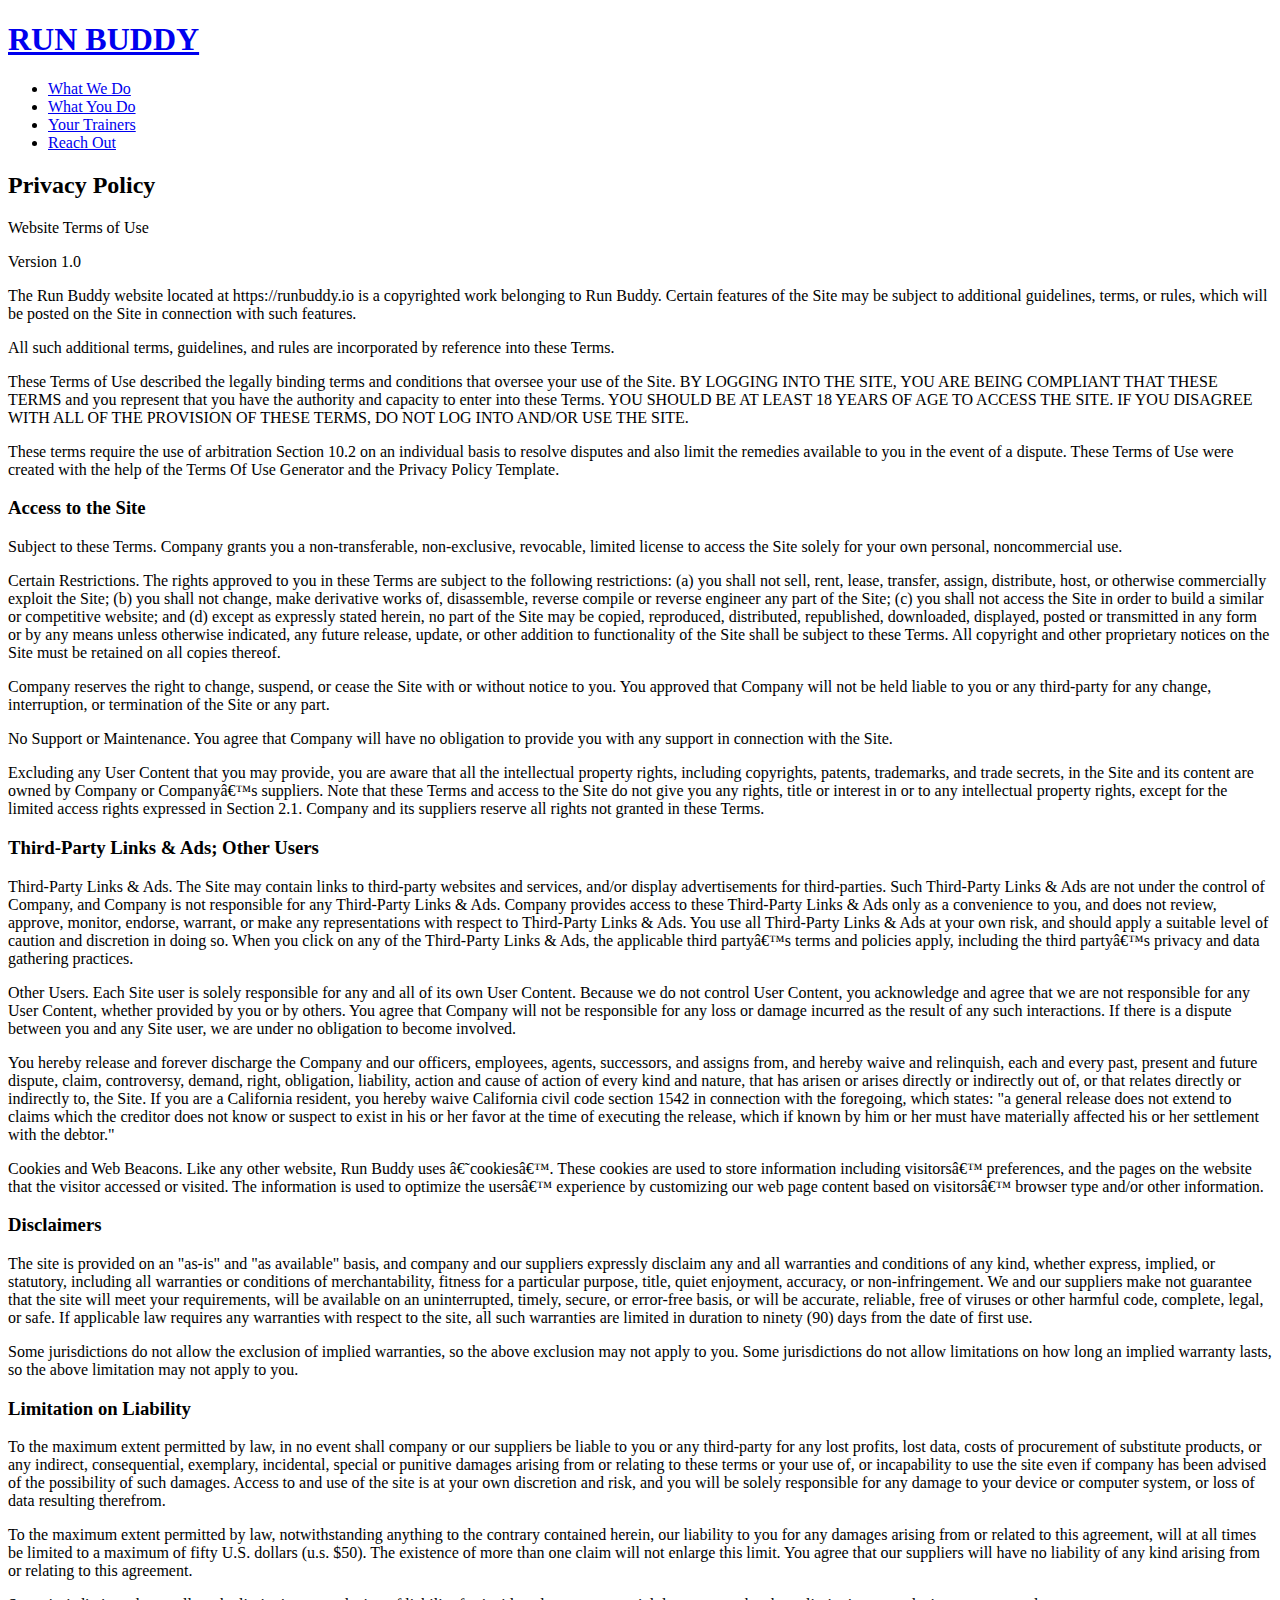
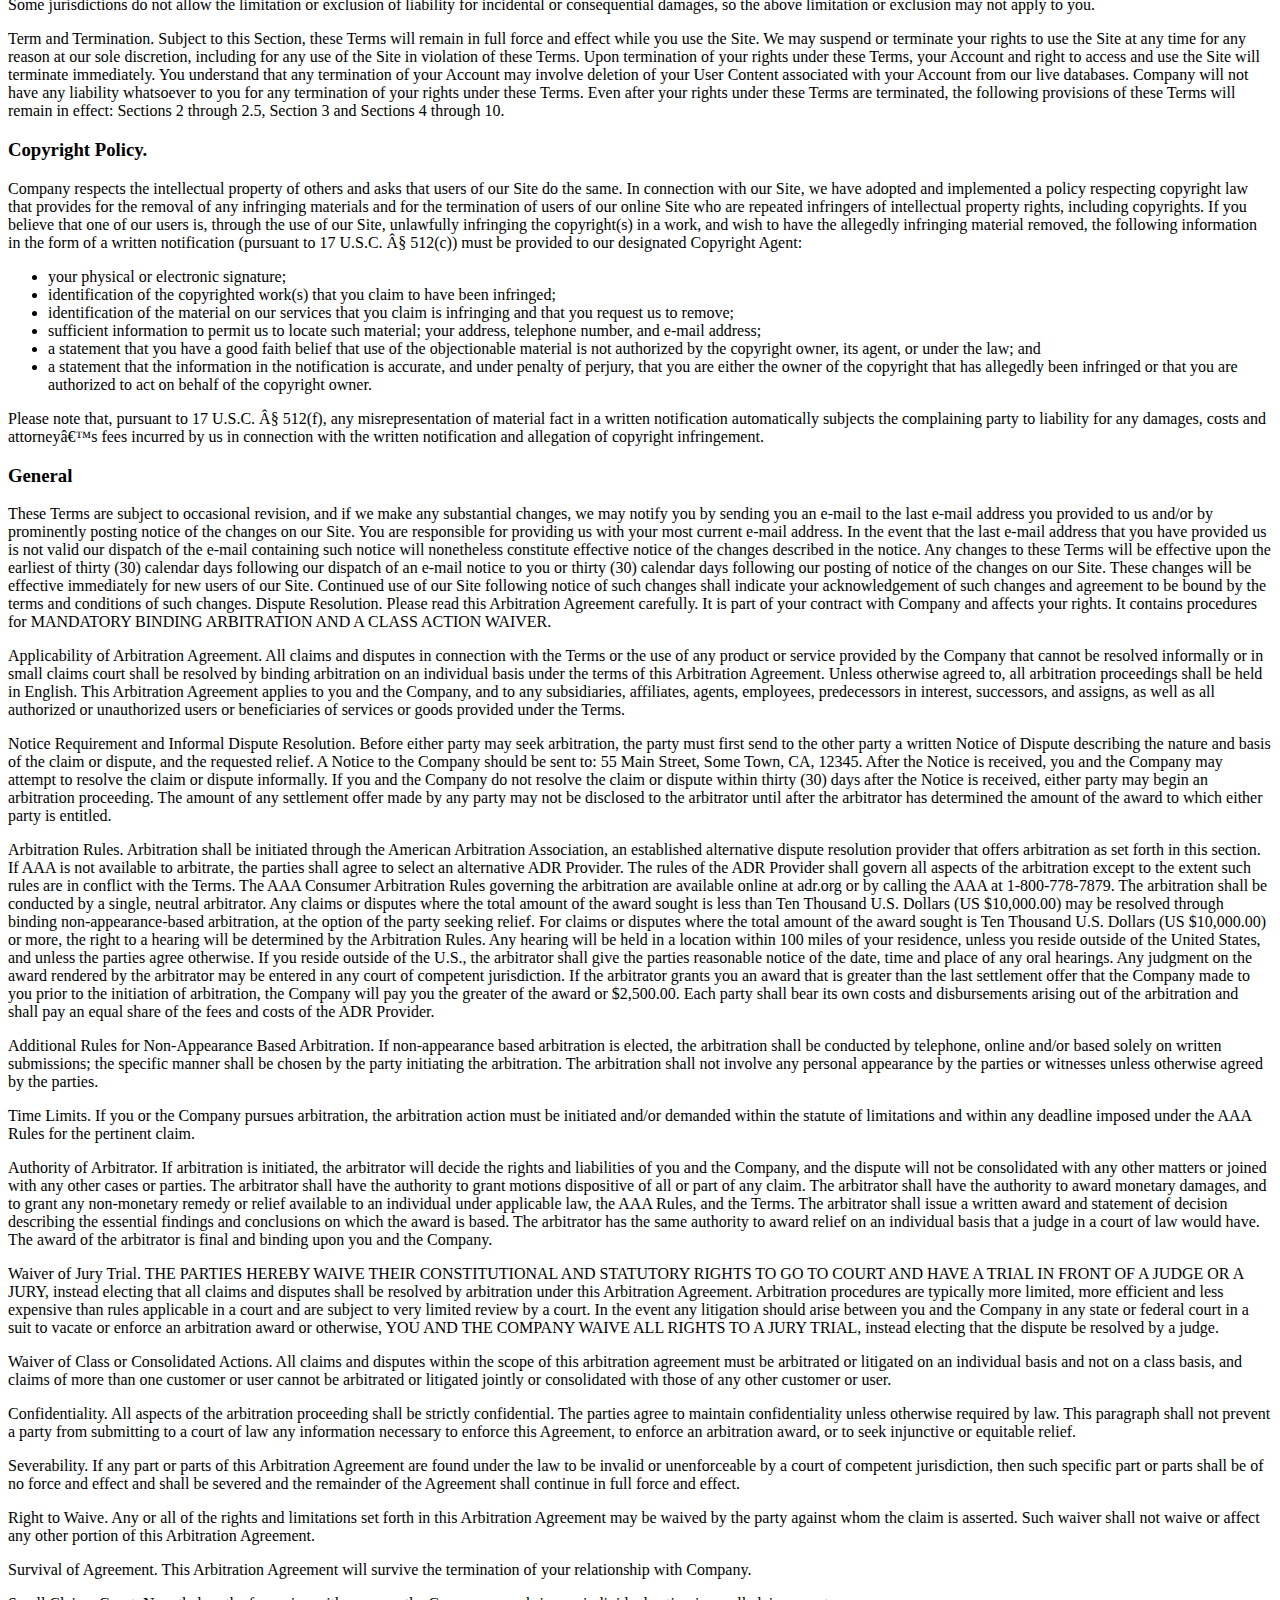
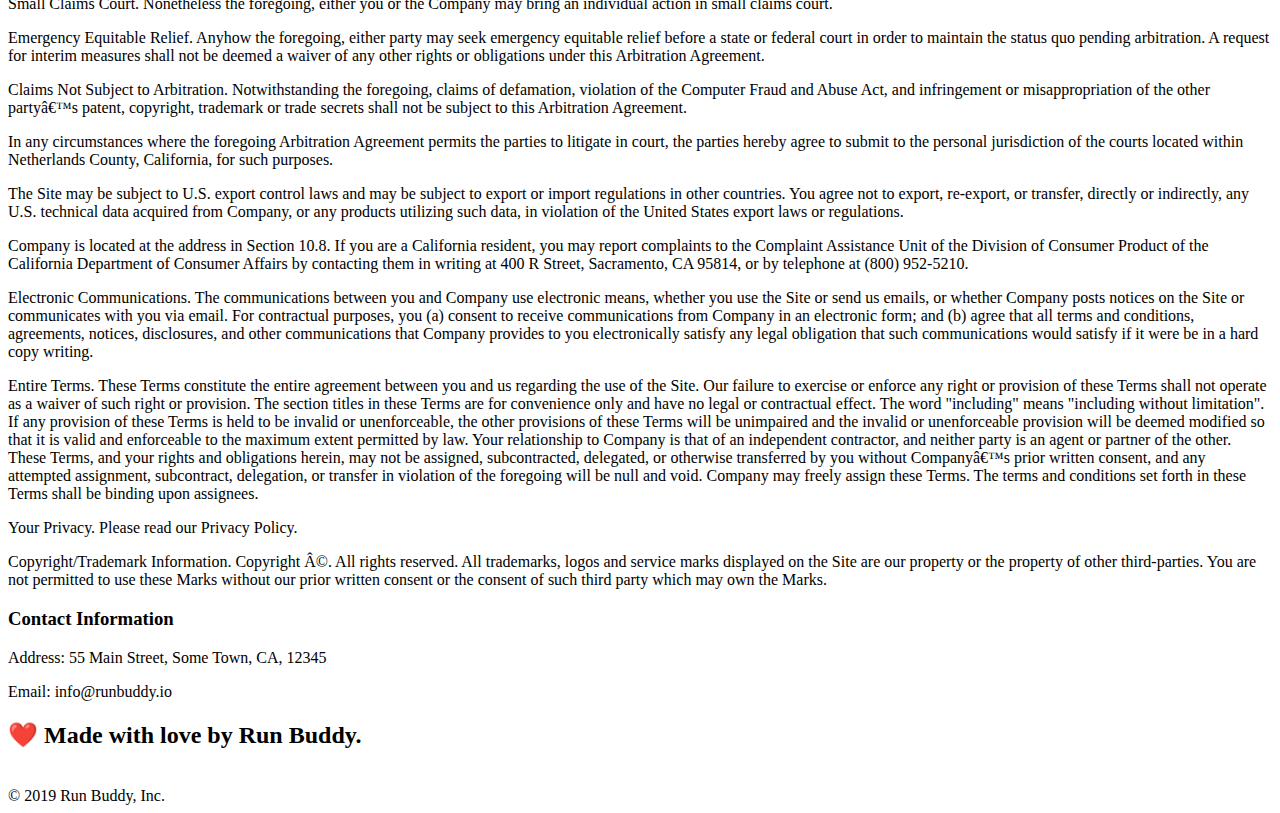
==== privacy-policy.html @ cf91357d "cleaning files" ====
<!DOCTYPE html>
<html lang="en">
    <head>
        <meta charset="UTF-8"/>
        <title>Privacy Policy - Run Buddy</title>
        <link rel="stylesheet" href="style.css">
    </head>
    <body>
        <header>
            <h1>
                <a href="/"> RUN BUDDY </a>
             </h1>
             <nav>
              <!-- Unordered list element -->
              <ul>
                 <!-- List item element -->
                 <li>
                    <!-- Anchor element -->
                    <a href="./index.html#what-we-do">What We Do</a>
                 </li>
                 <li>
                    <a href="./index.html#what-you-do">What You Do</a>
                 </li>
                 <li>
                    <a href="./index.html#your-trainers">Your Trainers</a>                          
                 </li>
                 <li>
                    <a href="./index.html#reach-out">Reach Out</a>
                 </li>
              </ul>
        </header>
        <section class="hero">
            <h2 class="page-title">
                Privacy Policy
            </h2>

        </section>
        <article class="secondary-content">
            <p>
                Website Terms of Use
              </p>
        
              <p>
                Version 1.0
              </p>
        
              <p>
                The Run Buddy website located at https://runbuddy.io is a copyrighted work belonging to Run Buddy. Certain
                features of the Site may be subject to additional guidelines, terms, or rules, which will be posted on the Site
                in connection with such features.
              </p>
        
              <p>
                All such additional terms, guidelines, and rules are incorporated by reference into these Terms.
              </p>
        
              <p>
                These Terms of Use described the legally binding terms and conditions that oversee your use of the Site. BY
                LOGGING INTO THE SITE, YOU ARE BEING COMPLIANT THAT THESE TERMS and you represent that you have the authority
                and capacity to enter into these Terms. YOU SHOULD BE AT LEAST 18 YEARS OF AGE TO ACCESS THE SITE. IF YOU
                DISAGREE WITH ALL OF THE PROVISION OF THESE TERMS, DO NOT LOG INTO AND/OR USE THE SITE.
              </p>
        
              <p>
                These terms require the use of arbitration Section 10.2 on an individual basis to resolve disputes and also
                limit the remedies available to you in the event of a dispute. These Terms of Use were created with the help of
                the Terms Of Use Generator and the Privacy Policy Template.
              </p>
        
              <h3>
                Access to the Site
              </h3>
        
              <p>
                Subject to these Terms. Company grants you a non-transferable, non-exclusive, revocable, limited license to
                access the Site solely for your own personal, noncommercial use.
              </p>
        
              <p>
                Certain Restrictions. The rights approved to you in these Terms are subject to the following restrictions: (a)
                you shall not sell, rent, lease, transfer, assign, distribute, host, or otherwise commercially exploit the Site;
                (b) you shall not change, make derivative works of, disassemble, reverse compile or reverse engineer any part of
                the Site; (c) you shall not access the Site in order to build a similar or competitive website; and (d) except
                as expressly stated herein, no part of the Site may be copied, reproduced, distributed, republished, downloaded,
                displayed, posted or transmitted in any form or by any means unless otherwise indicated, any future release,
                update, or other addition to functionality of the Site shall be subject to these Terms. All copyright and other
                proprietary notices on the Site must be retained on all copies thereof.
              </p>
        
              <p>
                Company reserves the right to change, suspend, or cease the Site with or without notice to you. You approved
                that Company will not be held liable to you or any third-party for any change, interruption, or termination of
                the Site or any part.
              </p>
        
              <p>
                No Support or Maintenance. You agree that Company will have no obligation to provide you with any support in
                connection with the Site.
              </p>
        
              <p>
                Excluding any User Content that you may provide, you are aware that all the intellectual property rights,
                including copyrights, patents, trademarks, and trade secrets, in the Site and its content are owned by Company
                or Companyâ€™s suppliers. Note that these Terms and access to the Site do not give you any rights, title or
                interest in or to any intellectual property rights, except for the limited access rights expressed in Section
                2.1. Company and its suppliers reserve all rights not granted in these Terms.
              </p>
        
              <h3>
                Third-Party Links & Ads; Other Users
              </h3>
        
              <p>
                Third-Party Links & Ads. The Site may contain links to third-party websites and services, and/or display
                advertisements for third-parties. Such Third-Party Links & Ads are not under the control of Company, and Company
                is not responsible for any Third-Party Links & Ads. Company provides access to these Third-Party Links & Ads
                only as a convenience to you, and does not review, approve, monitor, endorse, warrant, or make any
                representations with respect to Third-Party Links & Ads. You use all Third-Party Links & Ads at your own risk,
                and should apply a suitable level of caution and discretion in doing so. When you click on any of the
                Third-Party Links & Ads, the applicable third partyâ€™s terms and policies apply, including the third partyâ€™s
                privacy and data gathering practices.
              </p>
        
              <p>
                Other Users. Each Site user is solely responsible for any and all of its own User Content. Because we do not
                control User Content, you acknowledge and agree that we are not responsible for any User Content, whether
                provided by you or by others. You agree that Company will not be responsible for any loss or damage incurred as
                the result of any such interactions. If there is a dispute between you and any Site user, we are under no
                obligation to become involved.
              </p>
        
              <p>
                You hereby release and forever discharge the Company and our officers, employees, agents, successors, and
                assigns from, and hereby waive and relinquish, each and every past, present and future dispute, claim,
                controversy, demand, right, obligation, liability, action and cause of action of every kind and nature, that has
                arisen or arises directly or indirectly out of, or that relates directly or indirectly to, the Site. If you are
                a California resident, you hereby waive California civil code section 1542 in connection with the foregoing,
                which states: "a general release does not extend to claims which the creditor does not know or suspect to exist
                in his or her favor at the time of executing the release, which if known by him or her must have materially
                affected his or her settlement with the debtor."
              </p>
        
              <p>
                Cookies and Web Beacons. Like any other website, Run Buddy uses â€˜cookiesâ€™. These cookies are used to store
                information including visitorsâ€™ preferences, and the pages on the website that the visitor accessed or visited.
                The information is used to optimize the usersâ€™ experience by customizing our web page content based on visitorsâ€™
                browser type and/or other information.
              </p>
        
              <h3>
                Disclaimers
              </h3>
        
              <p>
                The site is provided on an "as-is" and "as available" basis, and company and our suppliers expressly disclaim
                any and all warranties and conditions of any kind, whether express, implied, or statutory, including all
                warranties or conditions of merchantability, fitness for a particular purpose, title, quiet enjoyment, accuracy,
                or non-infringement. We and our suppliers make not guarantee that the site will meet your requirements, will be
                available on an uninterrupted, timely, secure, or error-free basis, or will be accurate, reliable, free of
                viruses or other harmful code, complete, legal, or safe. If applicable law requires any warranties with respect
                to the site, all such warranties are limited in duration to ninety (90) days from the date of first use.
              </p>
        
              <p>
                Some jurisdictions do not allow the exclusion of implied warranties, so the above exclusion may not apply to
                you. Some jurisdictions do not allow limitations on how long an implied warranty lasts, so the above limitation
                may not apply to you.
              </p>
        
              <h3>
                Limitation on Liability
              </h3>
        
              <p>
                To the maximum extent permitted by law, in no event shall company or our suppliers be liable to you or any
                third-party for any lost profits, lost data, costs of procurement of substitute products, or any indirect,
                consequential, exemplary, incidental, special or punitive damages arising from or relating to these terms or
                your use of, or incapability to use the site even if company has been advised of the possibility of such
                damages. Access to and use of the site is at your own discretion and risk, and you will be solely responsible
                for any damage to your device or computer system, or loss of data resulting therefrom.
              </p>
        
              <p>
                To the maximum extent permitted by law, notwithstanding anything to the contrary contained herein, our liability
                to you for any damages arising from or related to this agreement, will at all times be limited to a maximum of
                fifty U.S. dollars (u.s. $50). The existence of more than one claim will not enlarge this limit. You agree that
                our suppliers will have no liability of any kind arising from or relating to this agreement.
              </p>
        
              <p>
                Some jurisdictions do not allow the limitation or exclusion of liability for incidental or consequential
                damages, so the above limitation or exclusion may not apply to you.
              </p>
        
              <p>
                Term and Termination. Subject to this Section, these Terms will remain in full force and effect while you use
                the Site. We may suspend or terminate your rights to use the Site at any time for any reason at our sole
                discretion, including for any use of the Site in violation of these Terms. Upon termination of your rights under
                these Terms, your Account and right to access and use the Site will terminate immediately. You understand that
                any termination of your Account may involve deletion of your User Content associated with your Account from our
                live databases. Company will not have any liability whatsoever to you for any termination of your rights under
                these Terms. Even after your rights under these Terms are terminated, the following provisions of these Terms
                will remain in effect: Sections 2 through 2.5, Section 3 and Sections 4 through 10.
              </p>
        
              <h3>
                Copyright Policy.
              </h3>
        
              <p>
                Company respects the intellectual property of others and asks that users of our Site do the same. In connection
                with our Site, we have adopted and implemented a policy respecting copyright law that provides for the removal
                of any infringing materials and for the termination of users of our online Site who are repeated infringers of
                intellectual property rights, including copyrights. If you believe that one of our users is, through the use of
                our Site, unlawfully infringing the copyright(s) in a work, and wish to have the allegedly infringing material
                removed, the following information in the form of a written notification (pursuant to 17 U.S.C. Â§ 512(c)) must
                be provided to our designated Copyright Agent:
              </p>
        
              <ul>
                <li>
                  your physical or electronic signature;
                </li>
                <li>
                  identification of the copyrighted work(s) that you claim to have been infringed;
                </li>
                <li>
                  identification of the material on our services that you claim is infringing and that you request us to remove;
                </li>
                <li>
                  sufficient information to permit us to locate such material; your address, telephone number, and e-mail
                  address;
                </li>
                <li>
                  a statement that you have a good faith belief that use of the objectionable material is not authorized by the
                  copyright owner, its agent, or under the law; and
                </li>
                <li>
                  a statement that the information in the notification is accurate, and under penalty of perjury, that you are
                  either the owner of the copyright that has allegedly been infringed or that you are authorized to act on
                  behalf of the copyright owner.
                </li>
              </ul>
        
              <p>
                Please note that, pursuant to 17 U.S.C. Â§ 512(f), any misrepresentation of material fact in a written
                notification automatically subjects the complaining party to liability for any damages, costs and attorneyâ€™s
                fees incurred by us in connection with the written notification and allegation of copyright infringement.
              </p>
        
              <h3>
                General
              </h3>
        
              <p>
                These Terms are subject to occasional revision, and if we make any substantial changes, we may notify you by
                sending you an e-mail to the last e-mail address you provided to us and/or by prominently posting notice of the
                changes on our Site. You are responsible for providing us with your most current e-mail address. In the event
                that the last e-mail address that you have provided us is not valid our dispatch of the e-mail containing such
                notice will nonetheless constitute effective notice of the changes described in the notice. Any changes to these
                Terms will be effective upon the earliest of thirty (30) calendar days following our dispatch of an e-mail
                notice to you or thirty (30) calendar days following our posting of notice of the changes on our Site. These
                changes will be effective immediately for new users of our Site. Continued use of our Site following notice of
                such changes shall indicate your acknowledgement of such changes and agreement to be bound by the terms and
                conditions of such changes. Dispute Resolution. Please read this Arbitration Agreement carefully. It is part of
                your contract with Company and affects your rights. It contains procedures for MANDATORY BINDING ARBITRATION AND
                A CLASS ACTION WAIVER.
              </p>
        
              <p>
                Applicability of Arbitration Agreement. All claims and disputes in connection with the Terms or the use of any
                product or service provided by the Company that cannot be resolved informally or in small claims court shall be
                resolved by binding arbitration on an individual basis under the terms of this Arbitration Agreement. Unless
                otherwise agreed to, all arbitration proceedings shall be held in English. This Arbitration Agreement applies to
                you and the Company, and to any subsidiaries, affiliates, agents, employees, predecessors in interest,
                successors, and assigns, as well as all authorized or unauthorized users or beneficiaries of services or goods
                provided under the Terms.
              </p>
        
              <p>
                Notice Requirement and Informal Dispute Resolution. Before either party may seek arbitration, the party must
                first send to the other party a written Notice of Dispute describing the nature and basis of the claim or
                dispute, and the requested relief. A Notice to the Company should be sent to: 55 Main Street, Some Town, CA,
                12345. After the Notice is received, you and the Company may attempt to resolve the claim or dispute informally.
                If you and the Company do not resolve the claim or dispute within thirty (30) days after the Notice is received,
                either party may begin an arbitration proceeding. The amount of any settlement offer made by any party may not
                be disclosed to the arbitrator until after the arbitrator has determined the amount of the award to which either
                party is entitled.
              </p>
        
              <p>
                Arbitration Rules. Arbitration shall be initiated through the American Arbitration Association, an established
                alternative dispute resolution provider that offers arbitration as set forth in this section. If AAA is not
                available to arbitrate, the parties shall agree to select an alternative ADR Provider. The rules of the ADR
                Provider shall govern all aspects of the arbitration except to the extent such rules are in conflict with the
                Terms. The AAA Consumer Arbitration Rules governing the arbitration are available online at adr.org or by
                calling the AAA at 1-800-778-7879. The arbitration shall be conducted by a single, neutral arbitrator. Any
                claims or disputes where the total amount of the award sought is less than Ten Thousand U.S. Dollars (US
                $10,000.00) may be resolved through binding non-appearance-based arbitration, at the option of the party seeking
                relief. For claims or disputes where the total amount of the award sought is Ten Thousand U.S. Dollars (US
                $10,000.00) or more, the right to a hearing will be determined by the Arbitration Rules. Any hearing will be
                held in a location within 100 miles of your residence, unless you reside outside of the United States, and
                unless the parties agree otherwise. If you reside outside of the U.S., the arbitrator shall give the parties
                reasonable notice of the date, time and place of any oral hearings. Any judgment on the award rendered by the
                arbitrator may be entered in any court of competent jurisdiction. If the arbitrator grants you an award that is
                greater than the last settlement offer that the Company made to you prior to the initiation of arbitration, the
                Company will pay you the greater of the award or $2,500.00. Each party shall bear its own costs and
                disbursements arising out of the arbitration and shall pay an equal share of the fees and costs of the ADR
                Provider.
              </p>
        
              <p>
                Additional Rules for Non-Appearance Based Arbitration. If non-appearance based arbitration is elected, the
                arbitration shall be conducted by telephone, online and/or based solely on written submissions; the specific
                manner shall be chosen by the party initiating the arbitration. The arbitration shall not involve any personal
                appearance by the parties or witnesses unless otherwise agreed by the parties.
              </p>
        
              <p>
                Time Limits. If you or the Company pursues arbitration, the arbitration action must be initiated and/or demanded
                within the statute of limitations and within any deadline imposed under the AAA Rules for the pertinent claim.
              </p>
        
              <p>
                Authority of Arbitrator. If arbitration is initiated, the arbitrator will decide the rights and liabilities of
                you and the Company, and the dispute will not be consolidated with any other matters or joined with any other
                cases or parties. The arbitrator shall have the authority to grant motions dispositive of all or part of any
                claim. The arbitrator shall have the authority to award monetary damages, and to grant any non-monetary remedy
                or relief available to an individual under applicable law, the AAA Rules, and the Terms. The arbitrator shall
                issue a written award and statement of decision describing the essential findings and conclusions on which the
                award is based. The arbitrator has the same authority to award relief on an individual basis that a judge in a
                court of law would have. The award of the arbitrator is final and binding upon you and the Company.
              </p>
        
              <p>
                Waiver of Jury Trial. THE PARTIES HEREBY WAIVE THEIR CONSTITUTIONAL AND STATUTORY RIGHTS TO GO TO COURT AND HAVE
                A TRIAL IN FRONT OF A JUDGE OR A JURY, instead electing that all claims and disputes shall be resolved by
                arbitration under this Arbitration Agreement. Arbitration procedures are typically more limited, more efficient
                and less expensive than rules applicable in a court and are subject to very limited review by a court. In the
                event any litigation should arise between you and the Company in any state or federal court in a suit to vacate
                or enforce an arbitration award or otherwise, YOU AND THE COMPANY WAIVE ALL RIGHTS TO A JURY TRIAL, instead
                electing that the dispute be resolved by a judge.
              </p>
        
              <p>
                Waiver of Class or Consolidated Actions. All claims and disputes within the scope of this arbitration agreement
                must be arbitrated or litigated on an individual basis and not on a class basis, and claims of more than one
                customer or user cannot be arbitrated or litigated jointly or consolidated with those of any other customer or
                user.
              </p>
        
              <p>
                Confidentiality. All aspects of the arbitration proceeding shall be strictly confidential. The parties agree to
                maintain confidentiality unless otherwise required by law. This paragraph shall not prevent a party from
                submitting to a court of law any information necessary to enforce this Agreement, to enforce an arbitration
                award, or to seek injunctive or equitable relief.
              </p>
        
              <p>
                Severability. If any part or parts of this Arbitration Agreement are found under the law to be invalid or
                unenforceable by a court of competent jurisdiction, then such specific part or parts shall be of no force and
                effect and shall be severed and the remainder of the Agreement shall continue in full force and effect.
              </p>
        
              <p>
                Right to Waive. Any or all of the rights and limitations set forth in this Arbitration Agreement may be waived
                by the party against whom the claim is asserted. Such waiver shall not waive or affect any other portion of this
                Arbitration Agreement.
              </p>
        
              <p>
                Survival of Agreement. This Arbitration Agreement will survive the termination of your relationship with
                Company.
              </p>
        
              <p>
                Small Claims Court. Nonetheless the foregoing, either you or the Company may bring an individual action in small
                claims court.
              </p>
        
              <p>
                Emergency Equitable Relief. Anyhow the foregoing, either party may seek emergency equitable relief before a
                state or federal court in order to maintain the status quo pending arbitration. A request for interim measures
                shall not be deemed a waiver of any other rights or obligations under this Arbitration Agreement.
              </p>
        
              <p>
                Claims Not Subject to Arbitration. Notwithstanding the foregoing, claims of defamation, violation of the
                Computer Fraud and Abuse Act, and infringement or misappropriation of the other partyâ€™s patent, copyright,
                trademark or trade secrets shall not be subject to this Arbitration Agreement.
              </p>
        
              <p>
                In any circumstances where the foregoing Arbitration Agreement permits the parties to litigate in court, the
                parties hereby agree to submit to the personal jurisdiction of the courts located within Netherlands County,
                California, for such purposes.
              </p>
        
              <p>
                The Site may be subject to U.S. export control laws and may be subject to export or import regulations in other
                countries. You agree not to export, re-export, or transfer, directly or indirectly, any U.S. technical data
                acquired from Company, or any products utilizing such data, in violation of the United States export laws or
                regulations.
              </p>
        
              <p>
                Company is located at the address in Section 10.8. If you are a California resident, you may report complaints
                to the Complaint Assistance Unit of the Division of Consumer Product of the California Department of Consumer
                Affairs by contacting them in writing at 400 R Street, Sacramento, CA 95814, or by telephone at (800) 952-5210.
              </p>
        
              <p>
                Electronic Communications. The communications between you and Company use electronic means, whether you use the
                Site or send us emails, or whether Company posts notices on the Site or communicates with you via email. For
                contractual purposes, you (a) consent to receive communications from Company in an electronic form; and (b)
                agree that all terms and conditions, agreements, notices, disclosures, and other communications that Company
                provides to you electronically satisfy any legal obligation that such communications would satisfy if it were be
                in a hard copy writing.
              </p>
        
              <p>
                Entire Terms. These Terms constitute the entire agreement between you and us regarding the use of the Site. Our
                failure to exercise or enforce any right or provision of these Terms shall not operate as a waiver of such right
                or provision. The section titles in these Terms are for convenience only and have no legal or contractual
                effect. The word "including" means "including without limitation". If any provision of these Terms is held to be
                invalid or unenforceable, the other provisions of these Terms will be unimpaired and the invalid or
                unenforceable provision will be deemed modified so that it is valid and enforceable to the maximum extent
                permitted by law. Your relationship to Company is that of an independent contractor, and neither party is an
                agent or partner of the other. These Terms, and your rights and obligations herein, may not be assigned,
                subcontracted, delegated, or otherwise transferred by you without Companyâ€™s prior written consent, and any
                attempted assignment, subcontract, delegation, or transfer in violation of the foregoing will be null and void.
                Company may freely assign these Terms. The terms and conditions set forth in these Terms shall be binding upon
                assignees.
              </p>
        
              <p>
                Your Privacy. Please read our Privacy Policy.
              </p>
        
              <p>
                Copyright/Trademark Information. Copyright Â©. All rights reserved. All trademarks, logos and service marks
                displayed on the Site are our property or the property of other third-parties. You are not permitted to use
                these Marks without our prior written consent or the consent of such third party which may own the Marks.
              </p>
        
              <h3>
                Contact Information
              </h3>
        
              <p>
                Address: 55 Main Street, Some Town, CA, 12345
              </p>
        
              <p>
                Email: info@runbuddy.io
              </p>
        
        </article>
        <footer>
            <h2>❤️ Made with love by Run Buddy.</h2>
            <div>
               <br />
               &copy; 2019 Run Buddy, Inc.
            </div>
         </footer>

    </body>
</html>
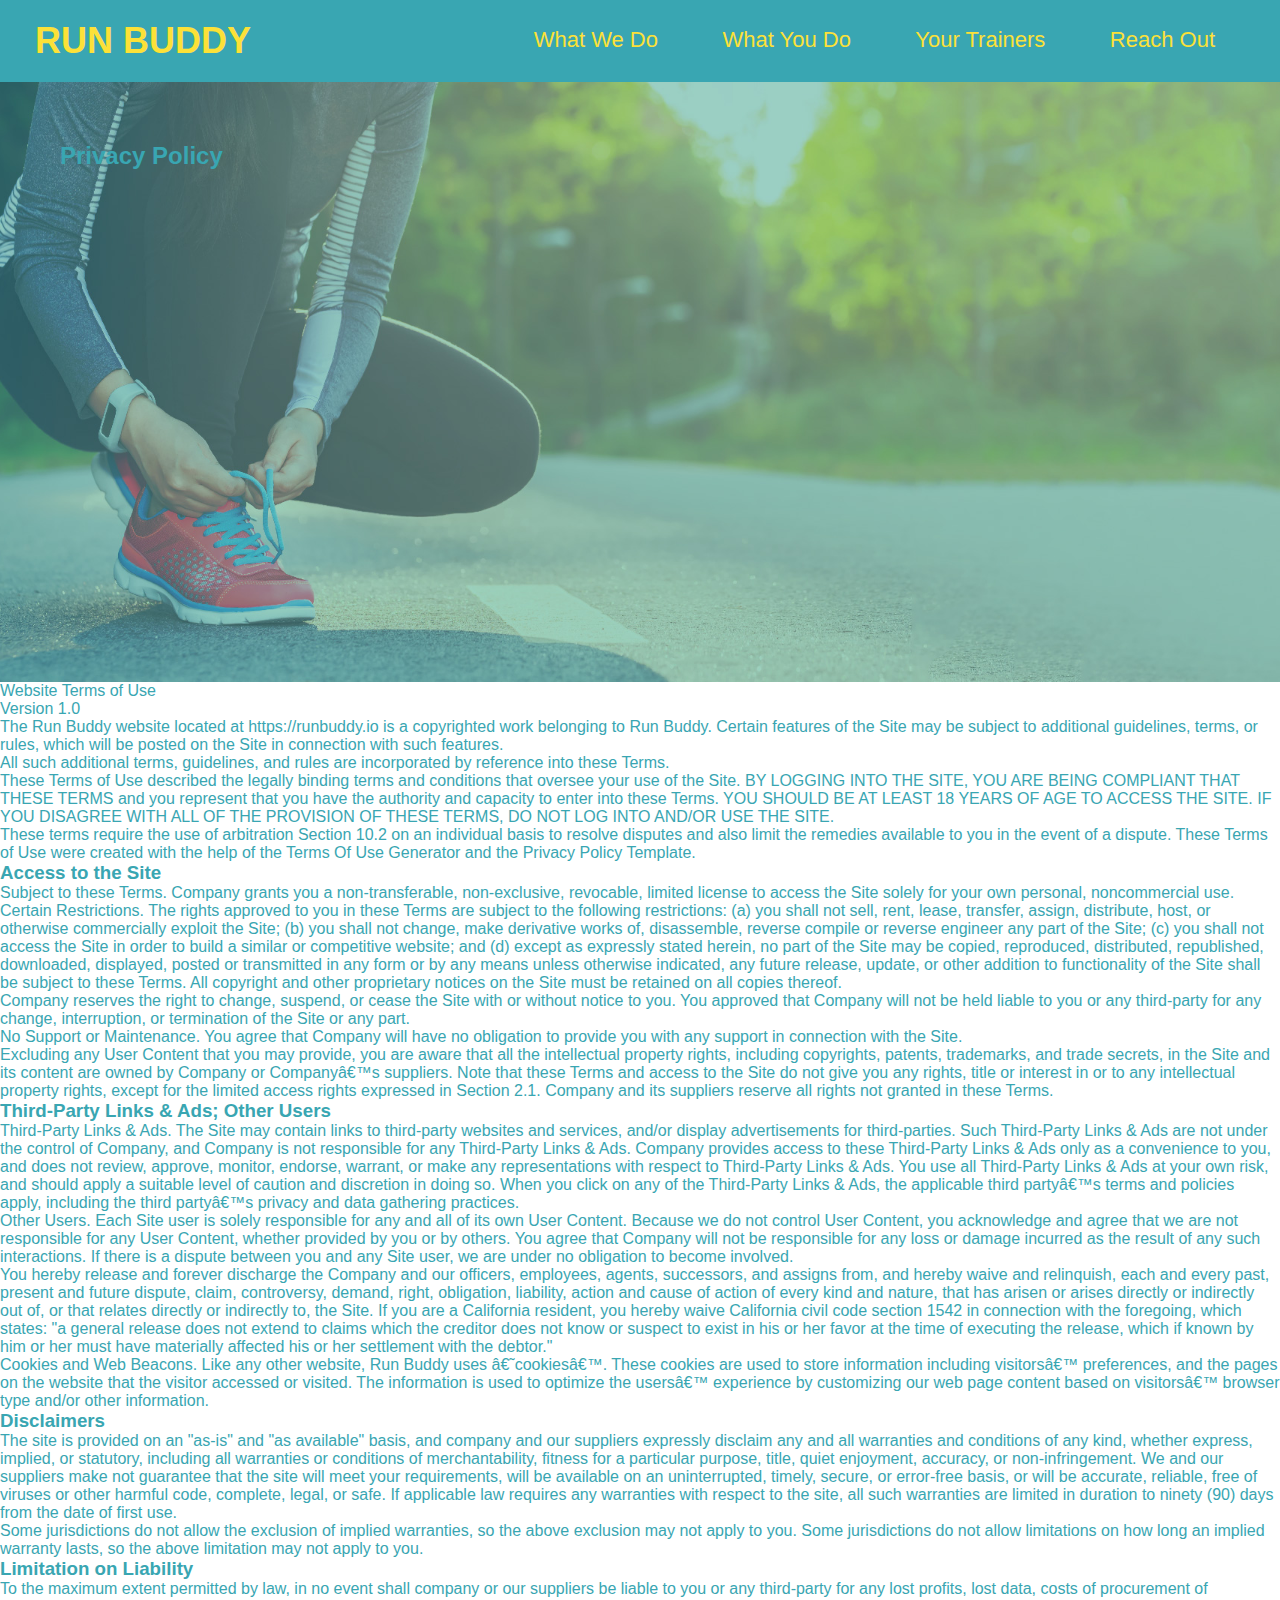
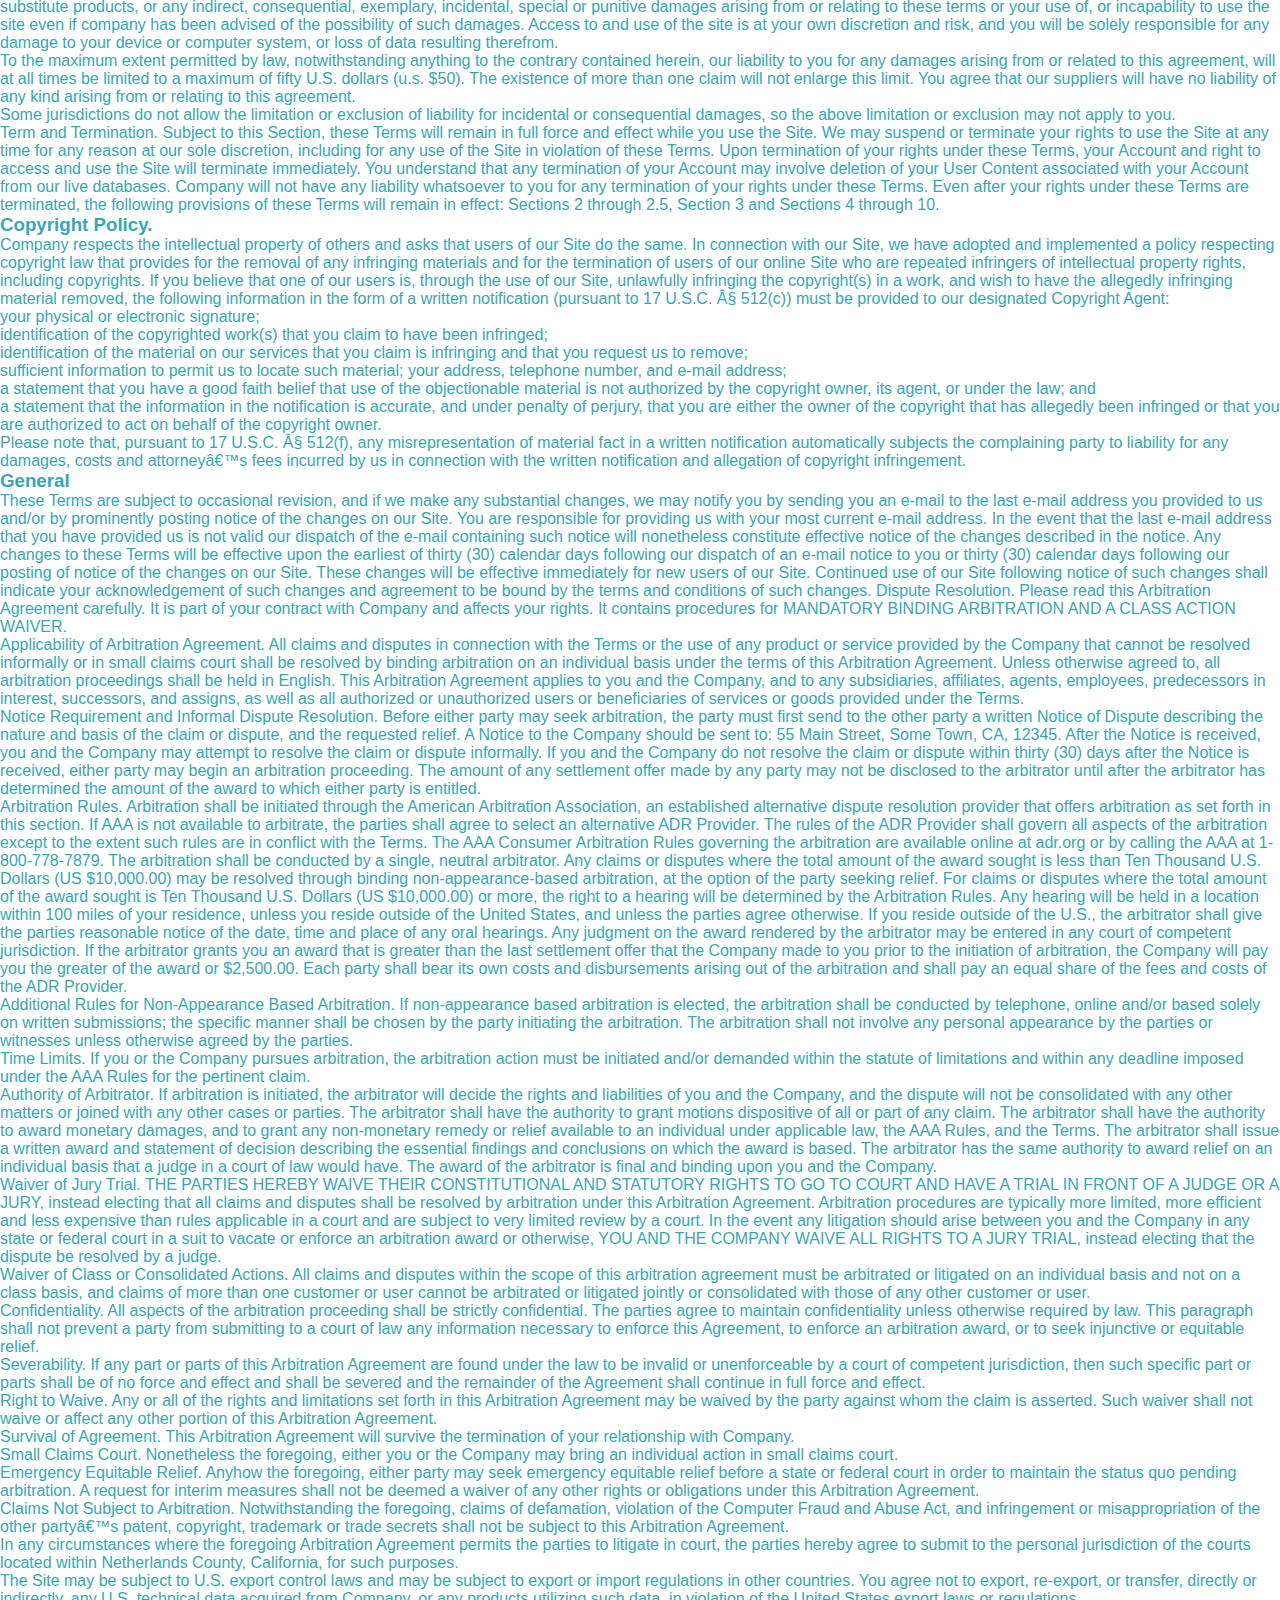
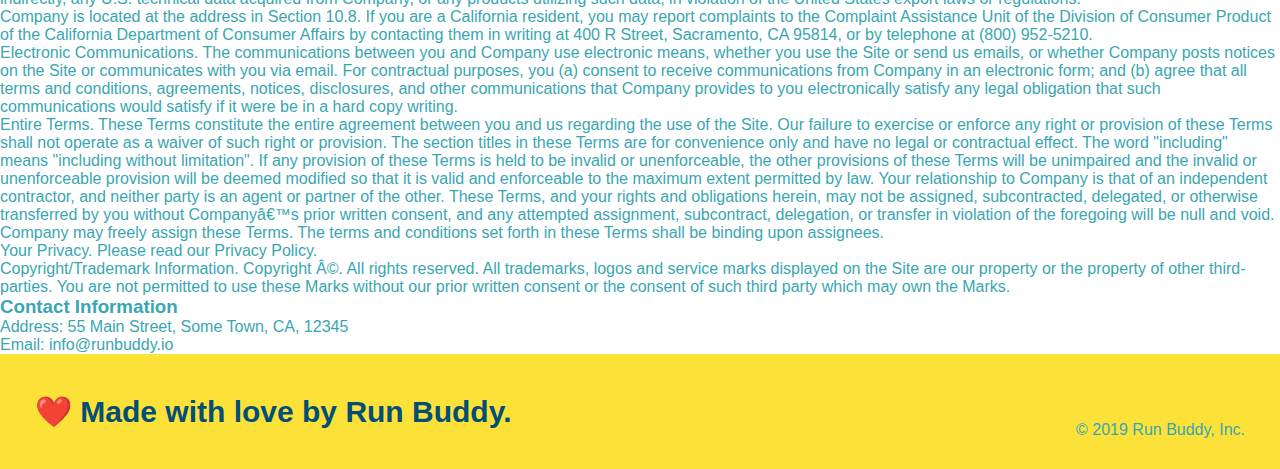
==== commit 4ee033db: "cleaning files" ====
--- a/privacy-policy.html
+++ b/privacy-policy.html
@@ -3,7 +3,7 @@
     <head>
         <meta charset="UTF-8"/>
         <title>Privacy Policy - Run Buddy</title>
-        <link rel="stylesheet" href="style.css">
+        <link rel="stylesheet" href="./assests/css/style.css">
     </head>
     <body>
         <header>
--- a/assests/css/style.css
+++ b/assests/css/style.css
@@ -0,0 +1,248 @@
+* {
+    margin: 0;
+    padding: 0;
+    box-sizing: border-box;
+}
+body {
+    /* more on this crazy alphanumerical value in a minute! */
+    color: #39a6b2;
+    font-family: Helvetica, Arial, sans-serif;
+  }
+  /* apply styles to <header> */
+  header {
+      padding: 20px 35px;
+      background-color: #39a6b2;
+  }
+  header h1 {
+      font-weight: bold;
+      font-size: 36px;
+      color: #fce138;
+      margin: 0;
+      display: inline;
+  }
+
+  header a {
+      text-decoration: none;
+      color: #fce138;
+  }
+  header nav {
+      float: right;
+      margin: 7px 0;
+  }
+  header nav ul li {
+      display: inline;
+  }
+  header nav ul li a {
+      margin: 0 30px;
+      font-weight: lighter;
+      font-size: 22px;
+  }
+  
+  footer {
+      background: #fce138;
+      width: 100%;
+      padding: 40px 35px;
+  }
+  footer h2 {
+      display: inline;
+      color: #024e76;
+      font-size: 30px;
+      margin: 0;
+  }
+  footer div {
+      float: right;
+      line-height: 1.5;
+      text-align: right;
+  }
+  footer a {
+      color: #024e76;
+  }
+  section {
+      padding: 60px;
+  }
+  /* Hero Style Chart */
+  .hero {
+    background-image: url("../hero-bg.jpg");
+    height: 600px;
+    background-size: cover;
+    background-position: center;
+    position: relative;
+  }
+  
+  .hero-form {
+    border: 3px solid #024e76;
+    background-color: #fce138;
+    padding: 20px;
+    width: 500px;
+    color: #024e76;
+    position: absolute;
+    bottom: 120px;
+    right: 140px;
+  }
+  
+  .hero-form h3 {
+      font-size: 20px;
+      margin: 0px;
+
+  }
+
+  .hero-form p {
+      margin: 5px 0 15px 0;
+  }
+
+  .form-input {
+    border: 1px solid #024e76;
+    display: block;
+    padding: 7px 15px;
+    font-size: 16px;
+    color: #024e76;
+    width: 100%;
+    margin-bottom: 15px 
+  }
+
+  .hero-form label {
+      margin: 0 5px
+  }
+
+  .hero-form button {
+    color: #fce138;
+    background-color: #024e76;
+    border: none;
+    padding: 10px 20px;
+    font-size: 16px;
+  }
+
+  .intro {
+    text-align: center;
+  }
+  
+  .intro p {
+      margin: 0 auto;
+      line-height: 1.7;
+      color: #39a6b2;
+      width: 80%;
+      font-size: 20px;
+  }
+
+  .steps {
+      text-align: center;
+      background: #fce138;
+  }
+
+  .steps div {
+    margin-bottom: 80px;
+  }
+  
+  .steps img {
+    width: 15%;
+    margin: 10px 0;
+  }
+  
+  .steps h3 {
+    color: #024e76;
+    font-size: 46px;
+    margin-top: 10px;
+  }
+  
+  .steps p {
+    color: #39a6b2;
+    font-size: 23px;
+  }
+  
+  .steps span {
+    font-size: 38px;
+  }
+
+
+  
+  .section-title {
+    font-size: 55px;
+    color: #024e76;
+    margin-bottom: 35px;
+    padding: 0 100px 20px 100px;
+    display: inline-block;
+    border-bottom: 3px solid;
+  }
+   .primary-border {
+       border-color: #fce138;
+   }
+   .secondary-border {
+       border-color: #39a6b2;
+   }
+   
+   .trainers {
+    text-align: center;
+  }
+   .trainer {
+       width: 900px;
+       margin:0 auto 30px auto;
+       background: #024e76;
+       color: #fce138;
+       overflow: auto;
+   }
+   .trainer img {
+       width: 35%;
+       float: left;
+   }
+   .trainer-bio {
+       padding: 35px;
+       float: left;
+       width: 65%;
+   }
+   .trainer-bio h3 {
+       font-size: 32px;
+       margin-bottom: 8px;
+   }
+   .trainer-bio h4 {
+       font-weight: lighter;
+       font-size: 26px;
+       margin-bottom: 25px;
+   }
+   .trainer-bio p {
+       font-size: 17px;
+       line-height: 1.3;
+   }
+
+   .text-left {
+       text-align: left;
+   }
+   .text-right {
+       text-align: right;
+   }
+
+   .contact {
+    background-color: #024e76;
+    text-align: center;
+   }
+
+   .contact h2 {
+       color: #fce138;
+   }
+
+   .contact-info iframe {
+       width: 400px;
+       height: 400px;
+   }
+
+   .contact-info div {
+       width: 410px;
+       display: inline-block;
+       vertical-align: top;
+       text-align: left;
+       margin: 30px 0 0 60px;
+       color: white;
+   }
+
+   .contact-info h3 {
+       color: #fce138;
+       font-size: 32px;
+   }
+    .contact-info p, .contact-info address {
+        margin: 20px 0;
+        line-height: 1.5;
+        font-size: 20px;
+        font-style: normal;
+    }
+.contact-info a {
+    color: #fce138;
+}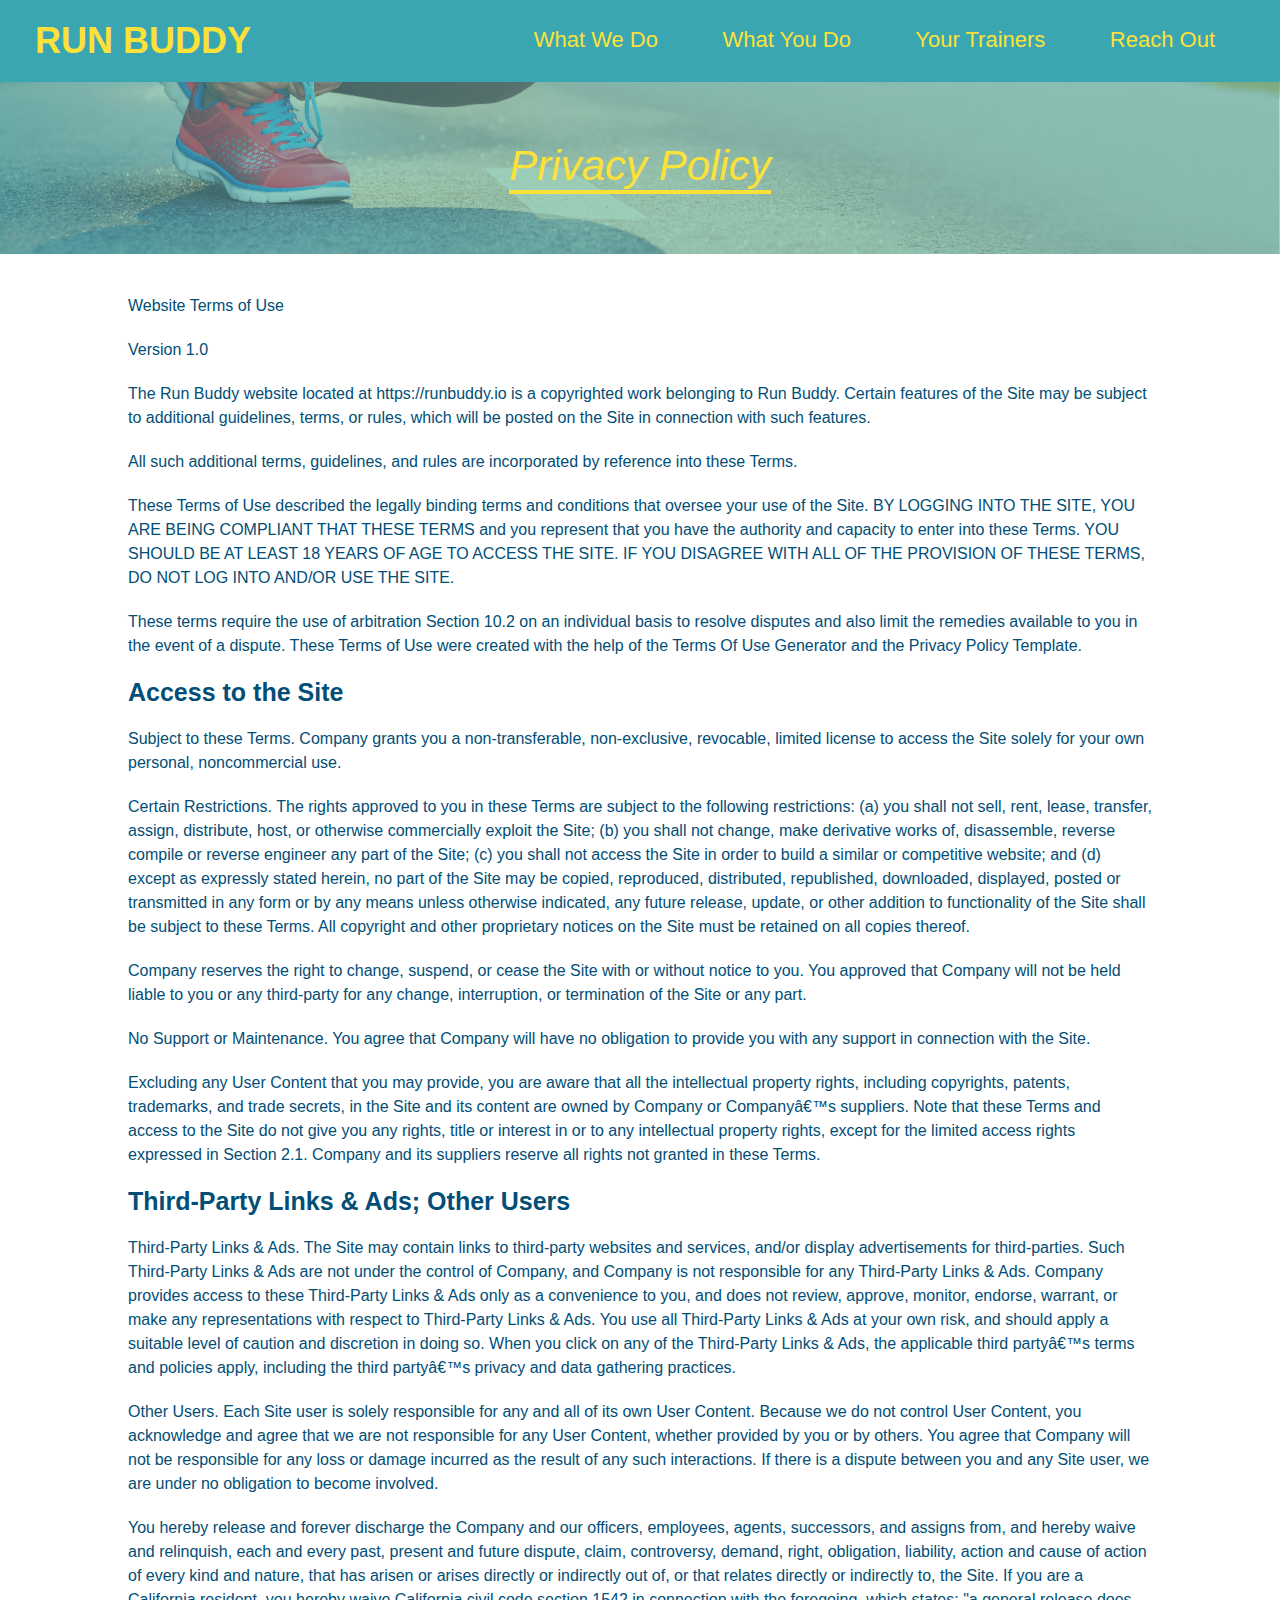
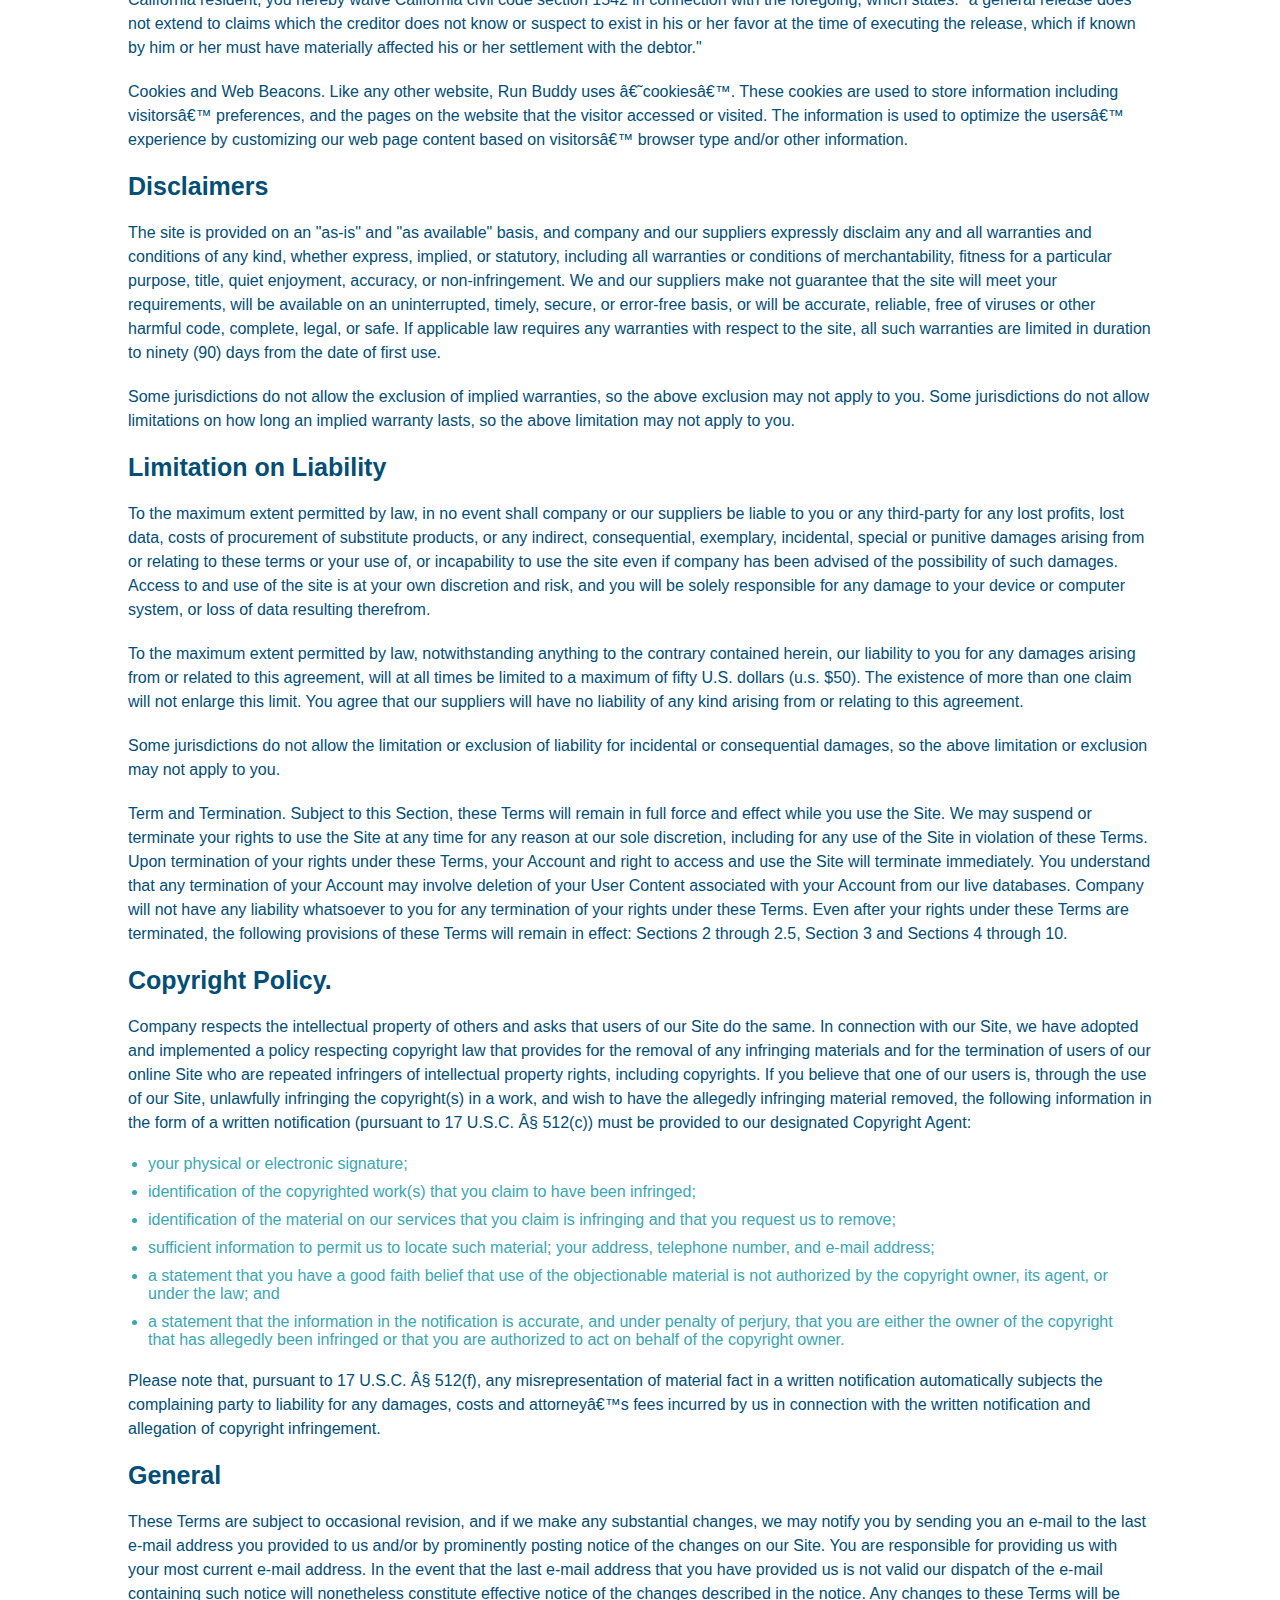
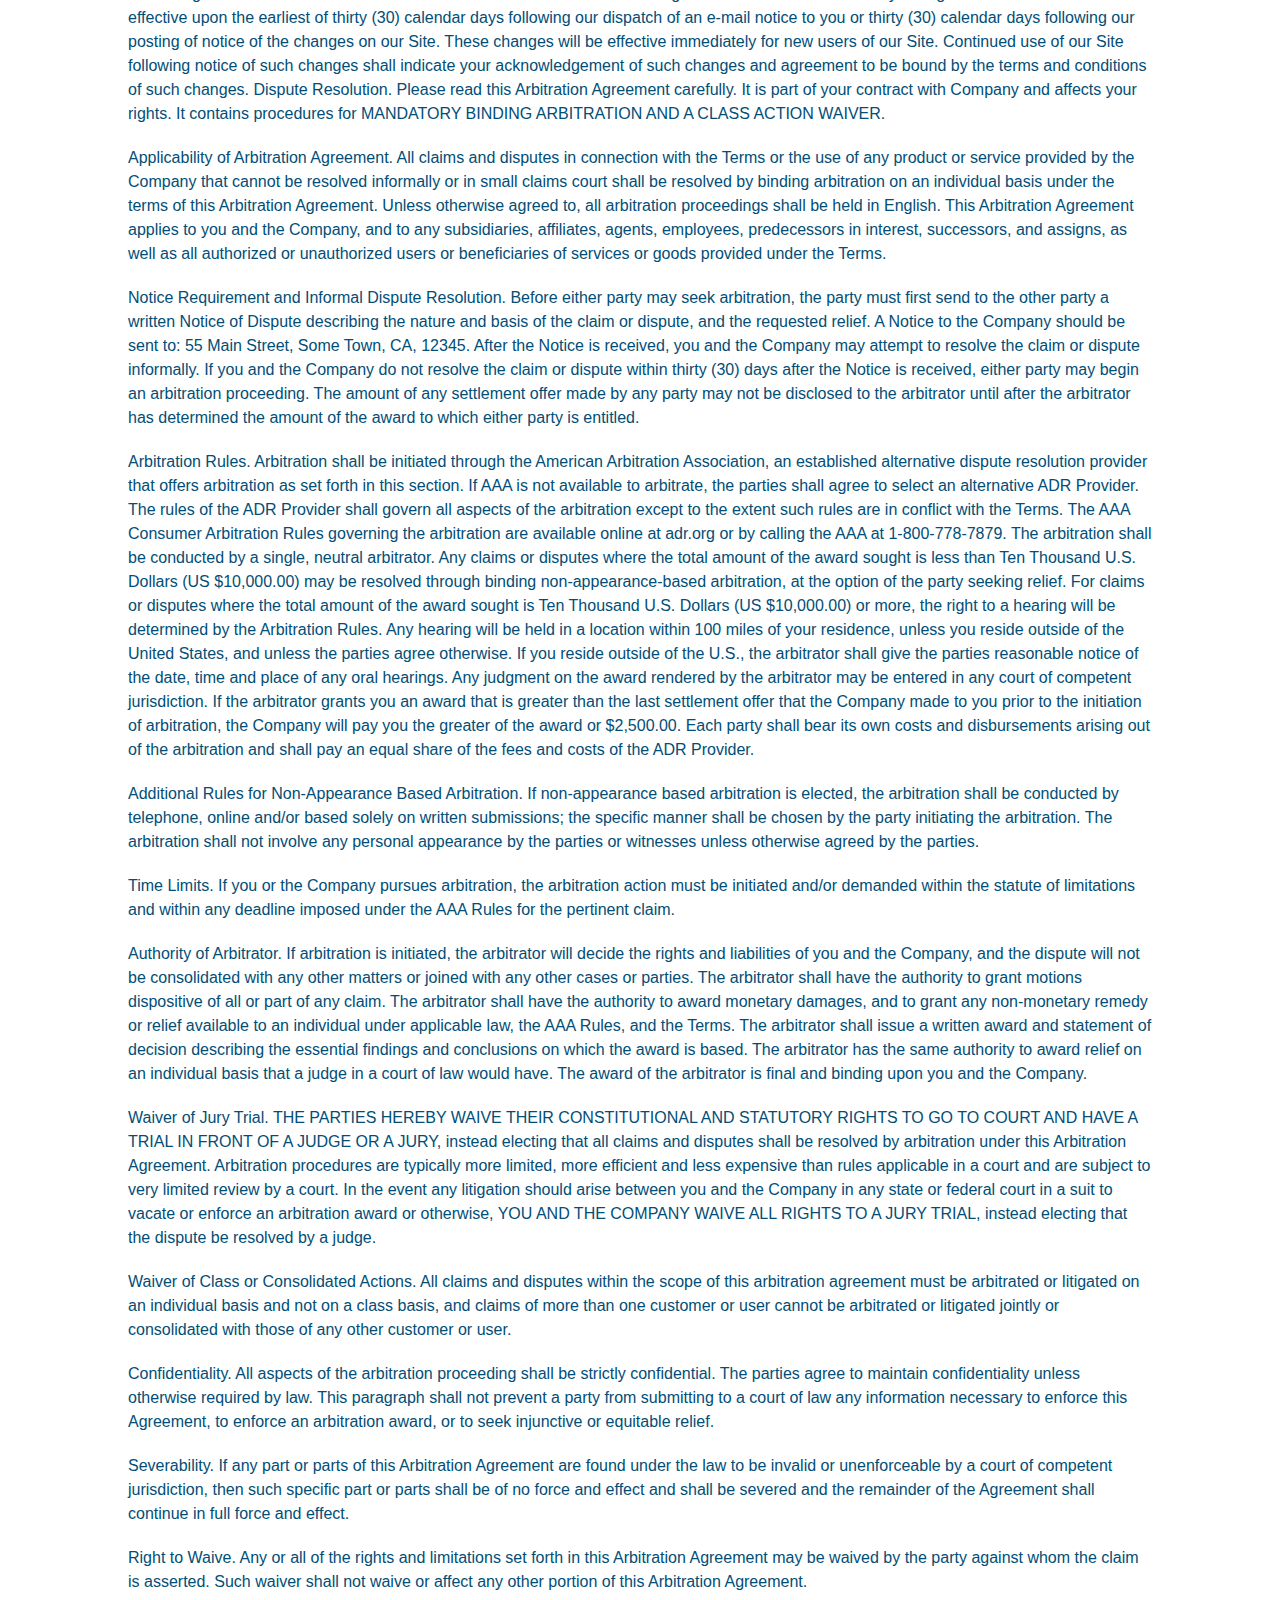
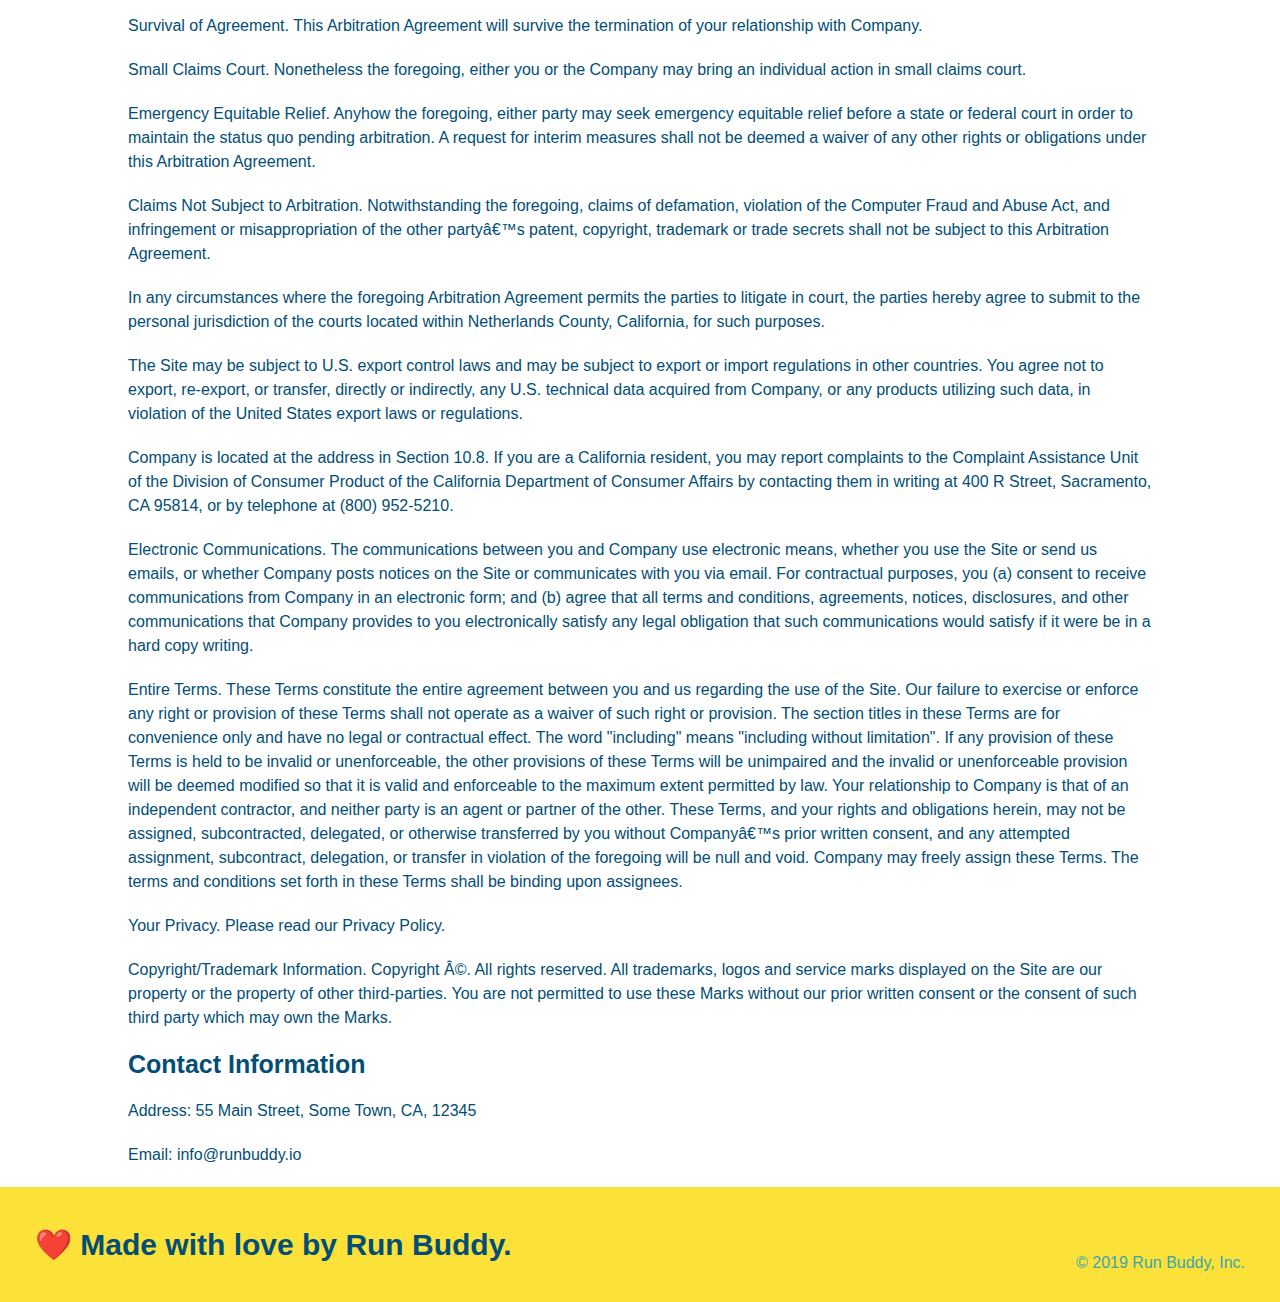
==== commit 55fb3ee8: "privacy policy complete" ====
--- a/privacy-policy.html
+++ b/privacy-policy.html
@@ -4,6 +4,7 @@
         <meta charset="UTF-8"/>
         <title>Privacy Policy - Run Buddy</title>
         <link rel="stylesheet" href="./assests/css/style.css">
+        <link rel="stylesheet" href="./assests/css/secondary-styles.css" />
     </head>
     <body>
         <header>
--- a/assests/css/secondary-styles.css
+++ b/assests/css/secondary-styles.css
@@ -0,0 +1,44 @@
+.hero {
+    background-position: bottom;
+    height: auto;
+    text-align: center;
+    margin-bottom: 40px;
+}
+
+.page-title {
+    color: #fce138;
+    display: inline-block;
+    border-bottom: 4px solid;
+    padding: 0 80 15;
+    font-weight: normal;
+    font-size: 42px;
+    font-style: italic;
+}
+
+.secondary-content {
+    width: 80%;
+    margin: 0 auto;
+    color: #024e76;
+}
+
+.secondary-content h3, p {
+    font-size: 25px;
+    margin: 20px 0;
+}
+
+.secondary-content p {
+    font-size: 16px;
+    line-height: 1.5;
+    
+}
+
+.secondary-content ul {
+    margin: 15px 20px;
+
+}
+
+.secondary-content li {
+    color: #39a6b2;
+    margin: 10px 0;
+}
+
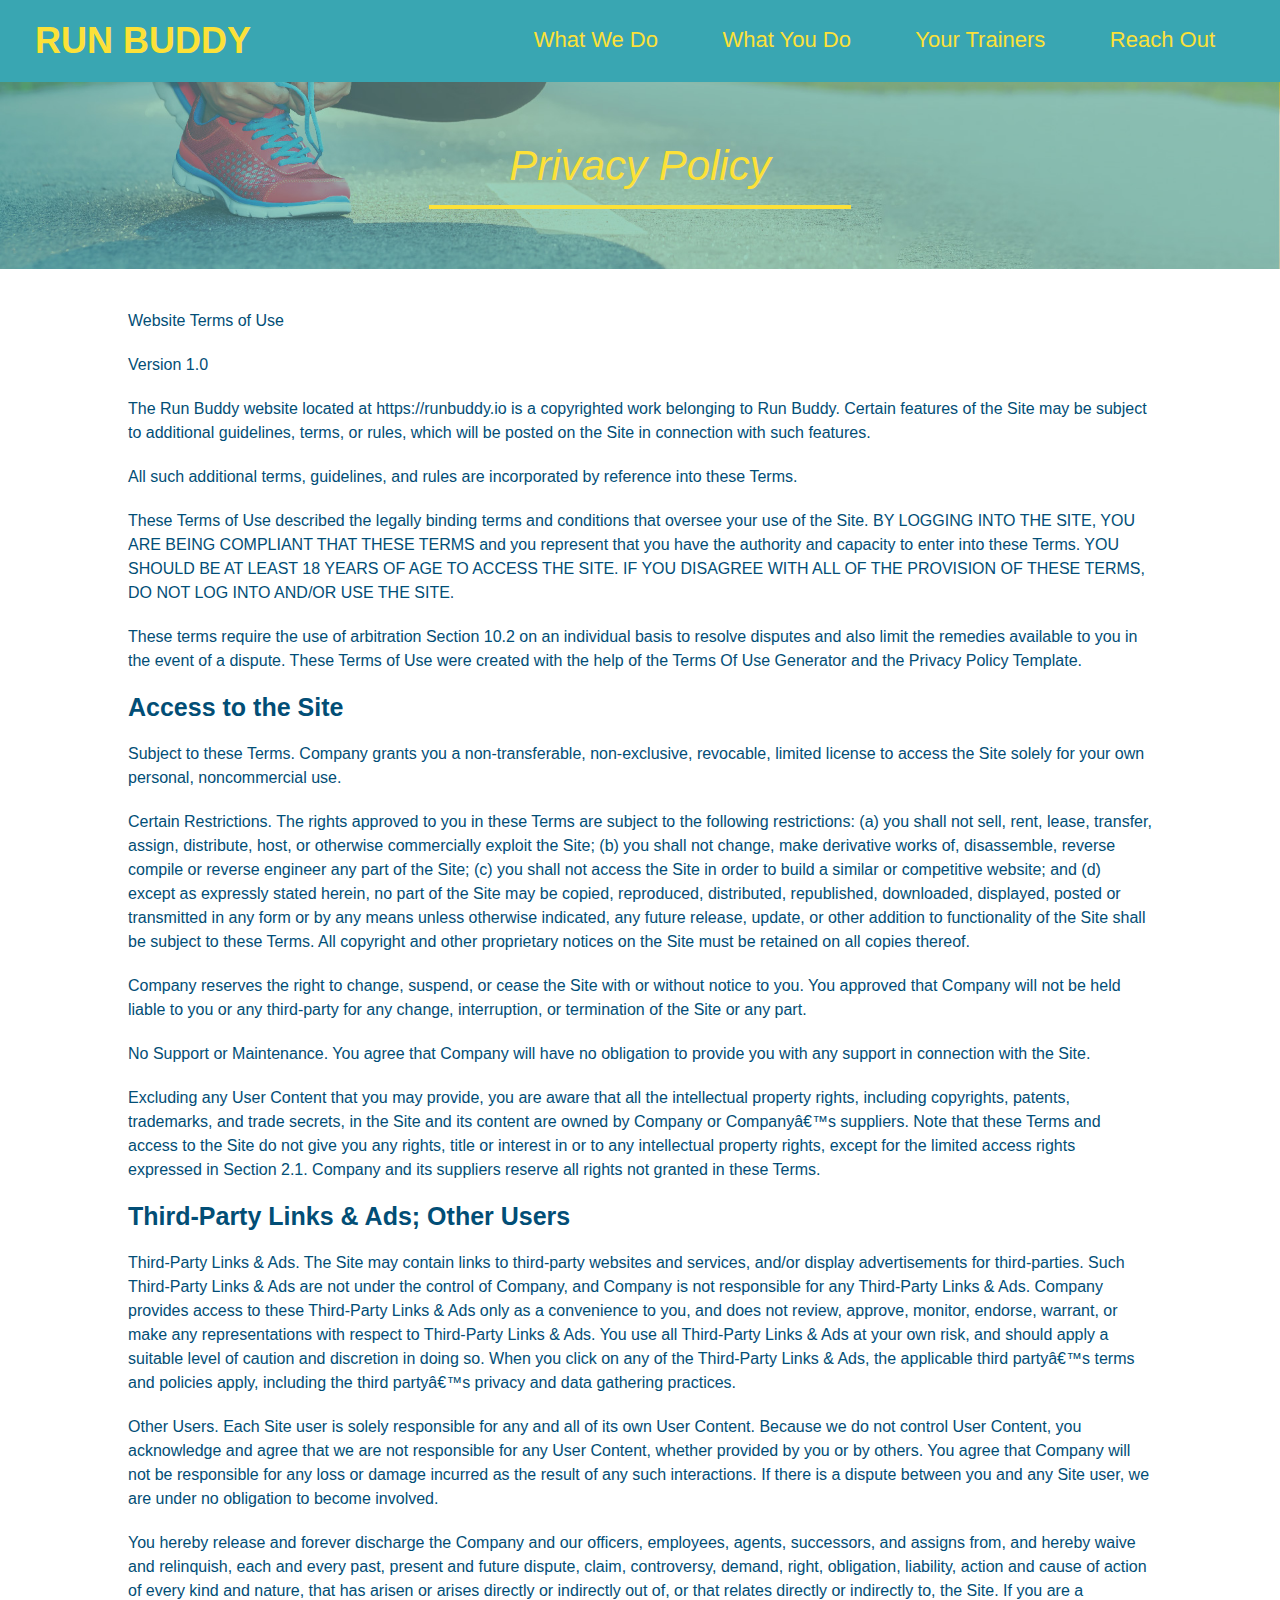
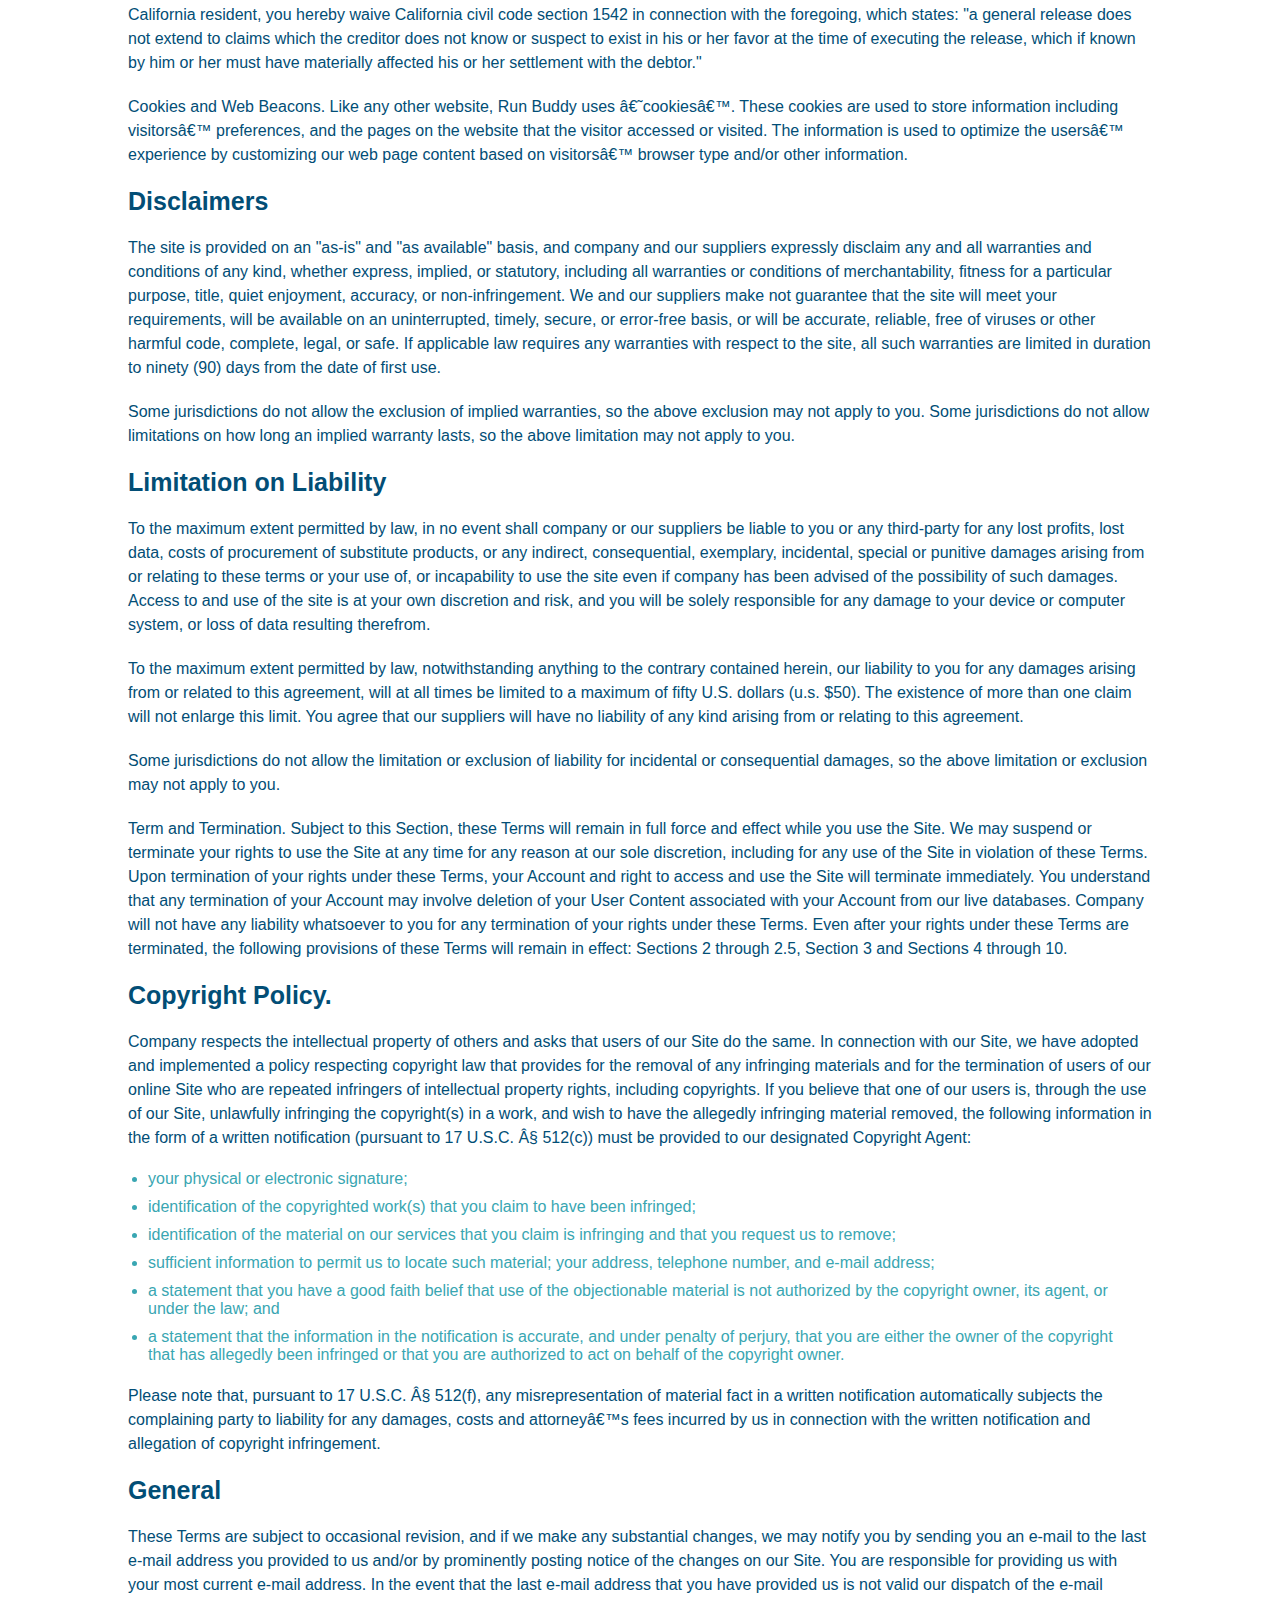
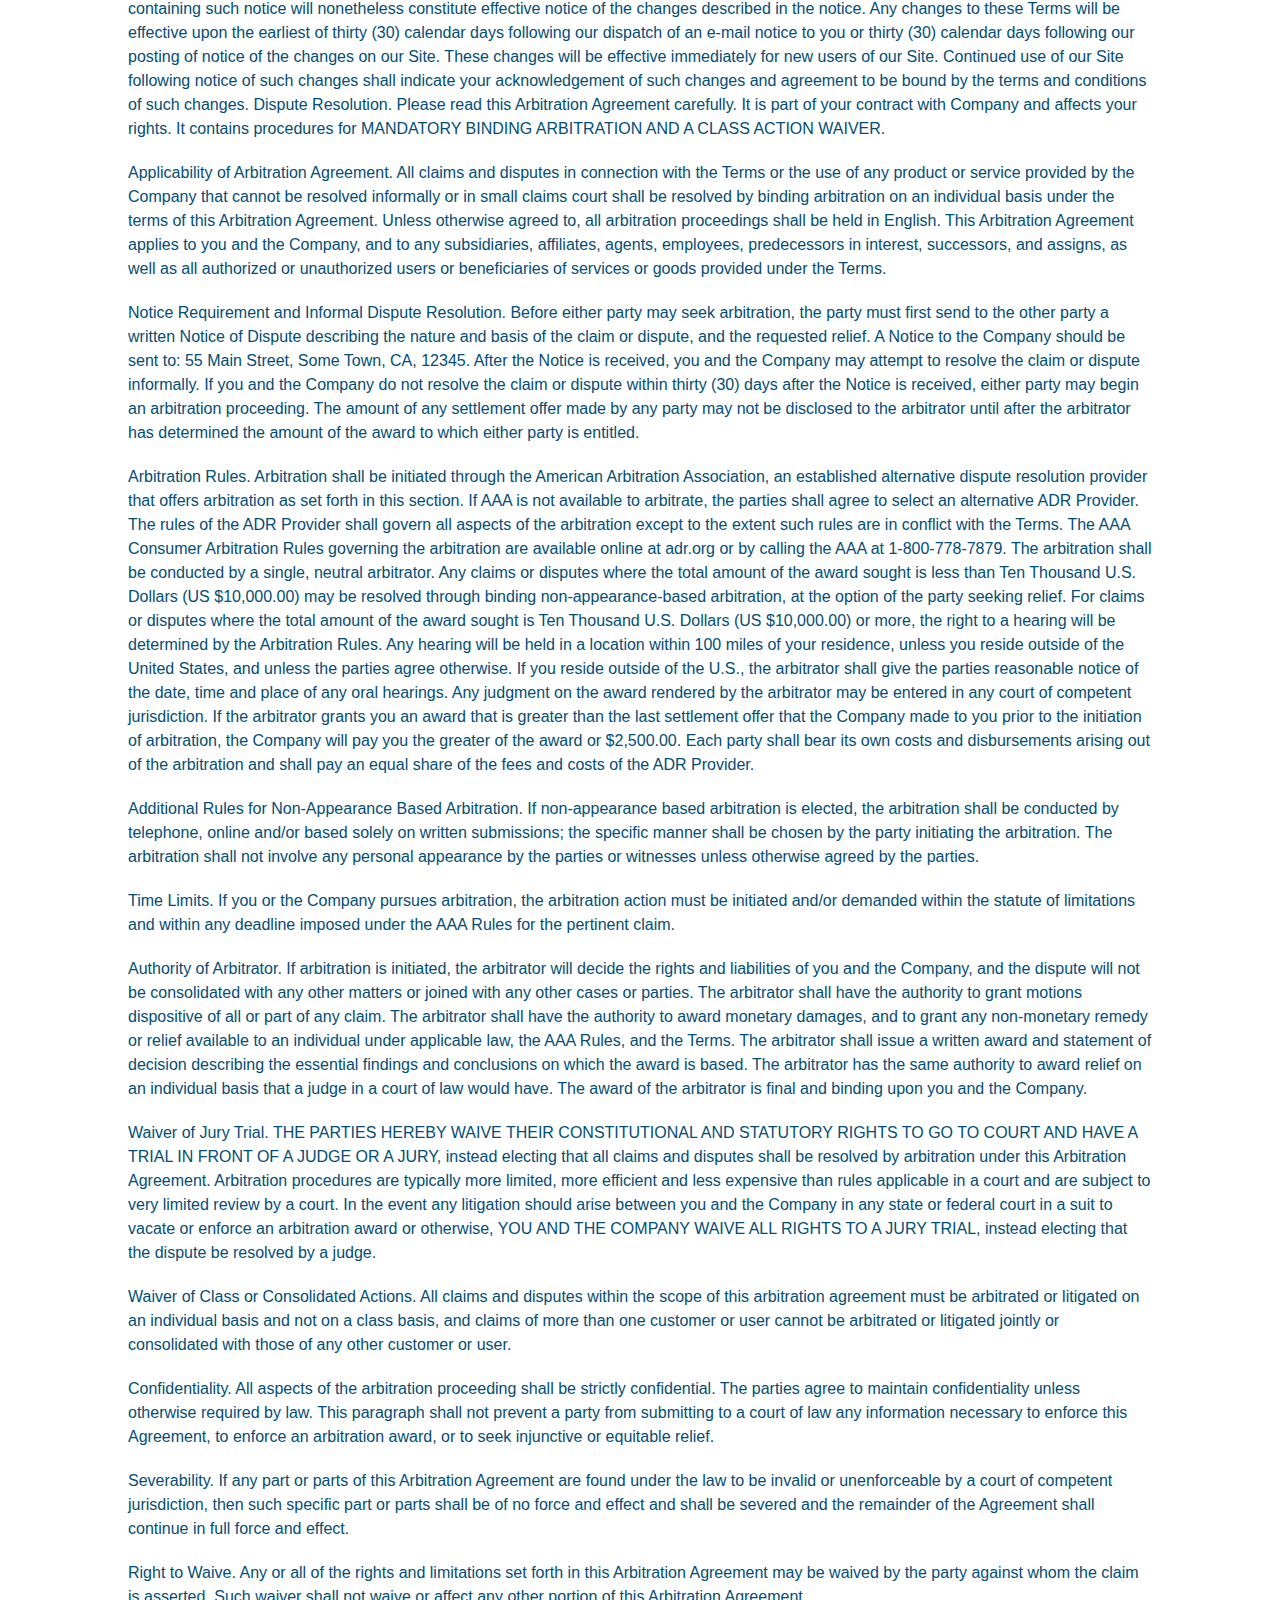
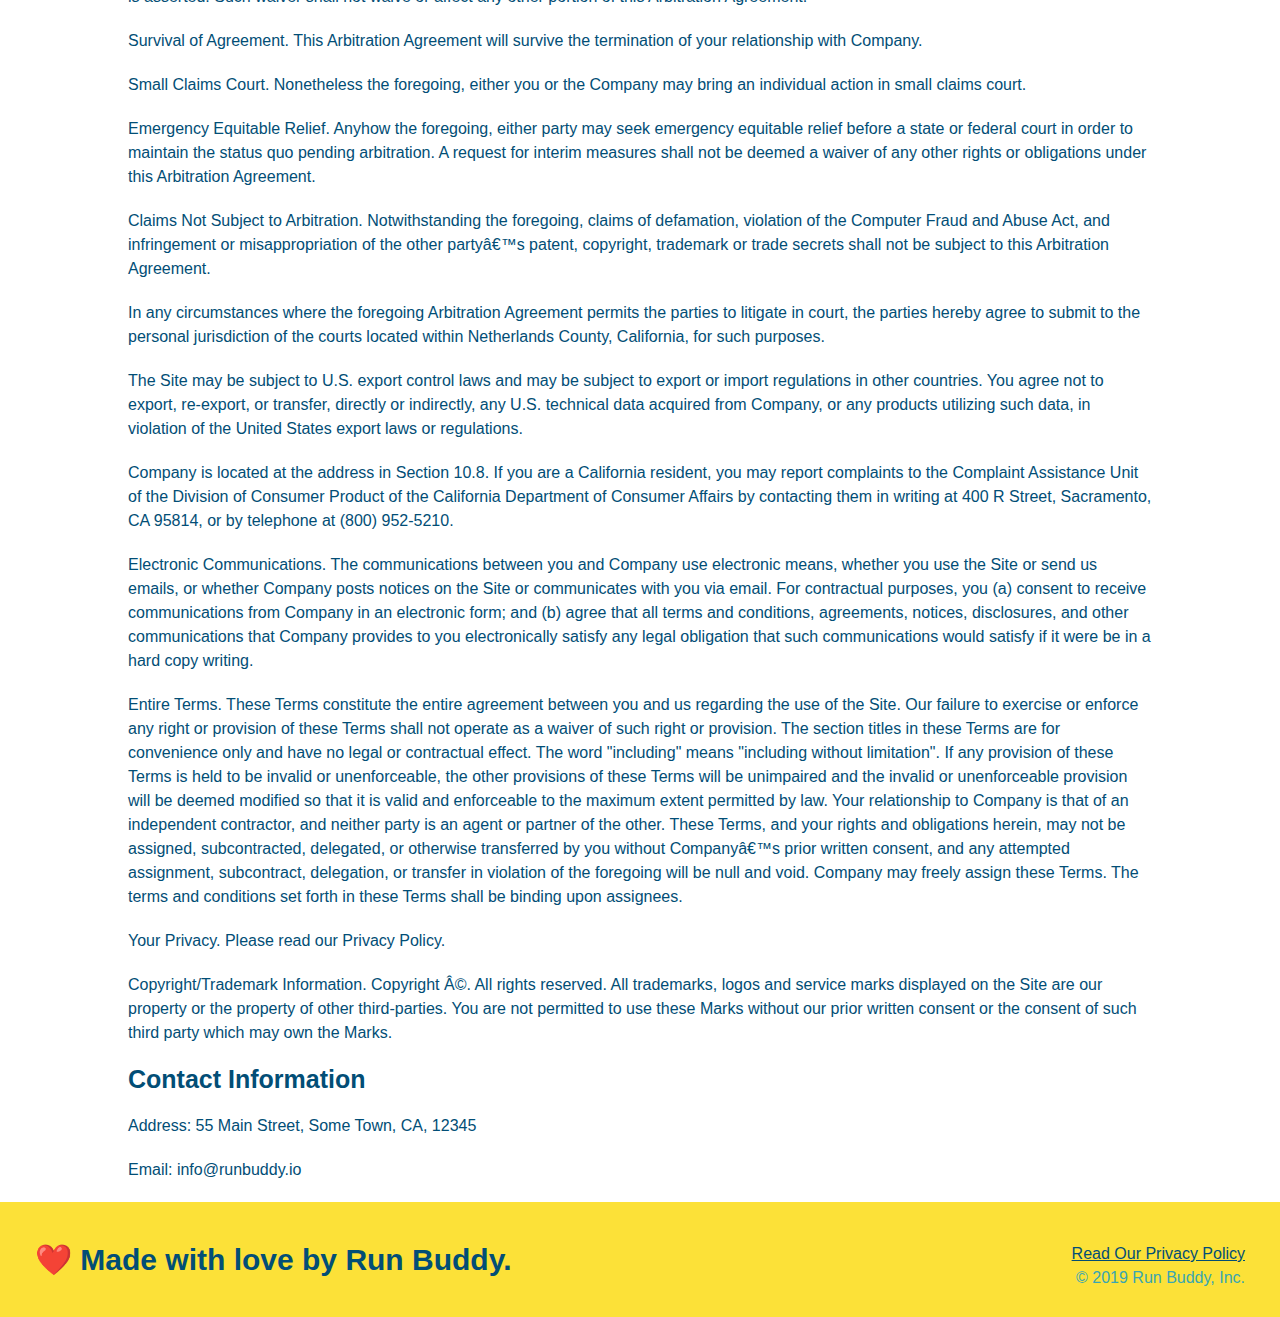
==== commit 570d083d: "Run buddy complete" ====
--- a/privacy-policy.html
+++ b/privacy-policy.html
@@ -460,7 +460,8 @@
         <footer>
             <h2>❤️ Made with love by Run Buddy.</h2>
             <div>
-               <br />
+              <a href="#">Read Our Privacy Policy</a>
+              <br />
                &copy; 2019 Run Buddy, Inc.
             </div>
          </footer>
--- a/assests/css/style.css
+++ b/assests/css/style.css
@@ -81,8 +81,8 @@
   }
   
   .hero-form h3 {
-      font-size: 20px;
-      margin: 0px;
+      font-size: 24px;
+      margin: 0;
 
   }
 
@@ -97,11 +97,11 @@
     font-size: 16px;
     color: #024e76;
     width: 100%;
-    margin-bottom: 15px 
+    margin-bottom: 15px;
   }
 
   .hero-form label {
-      margin: 0 5px
+      margin: 0 5px;
   }
 
   .hero-form button {
--- a/assests/css/secondary-styles.css
+++ b/assests/css/secondary-styles.css
@@ -9,7 +9,7 @@
     color: #fce138;
     display: inline-block;
     border-bottom: 4px solid;
-    padding: 0 80 15;
+    padding: 0 80px 15px;
     font-weight: normal;
     font-size: 42px;
     font-style: italic;
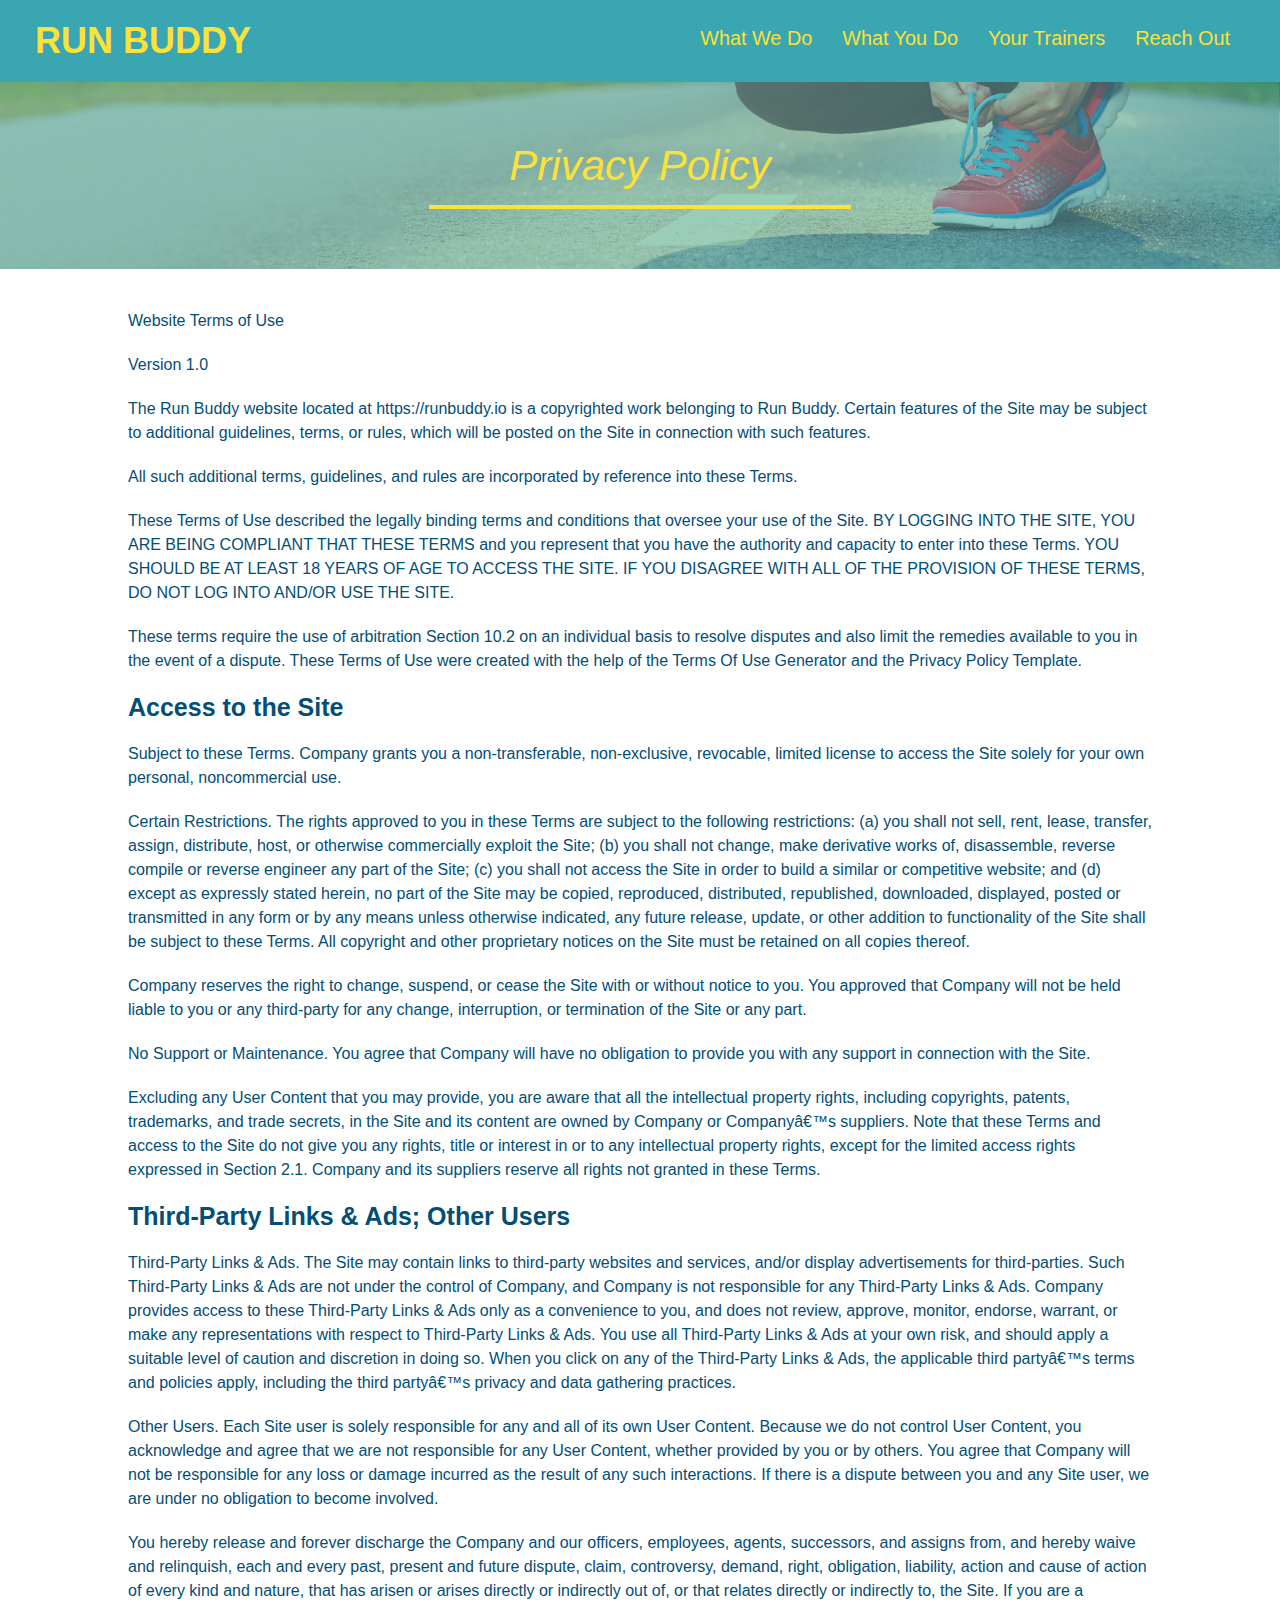
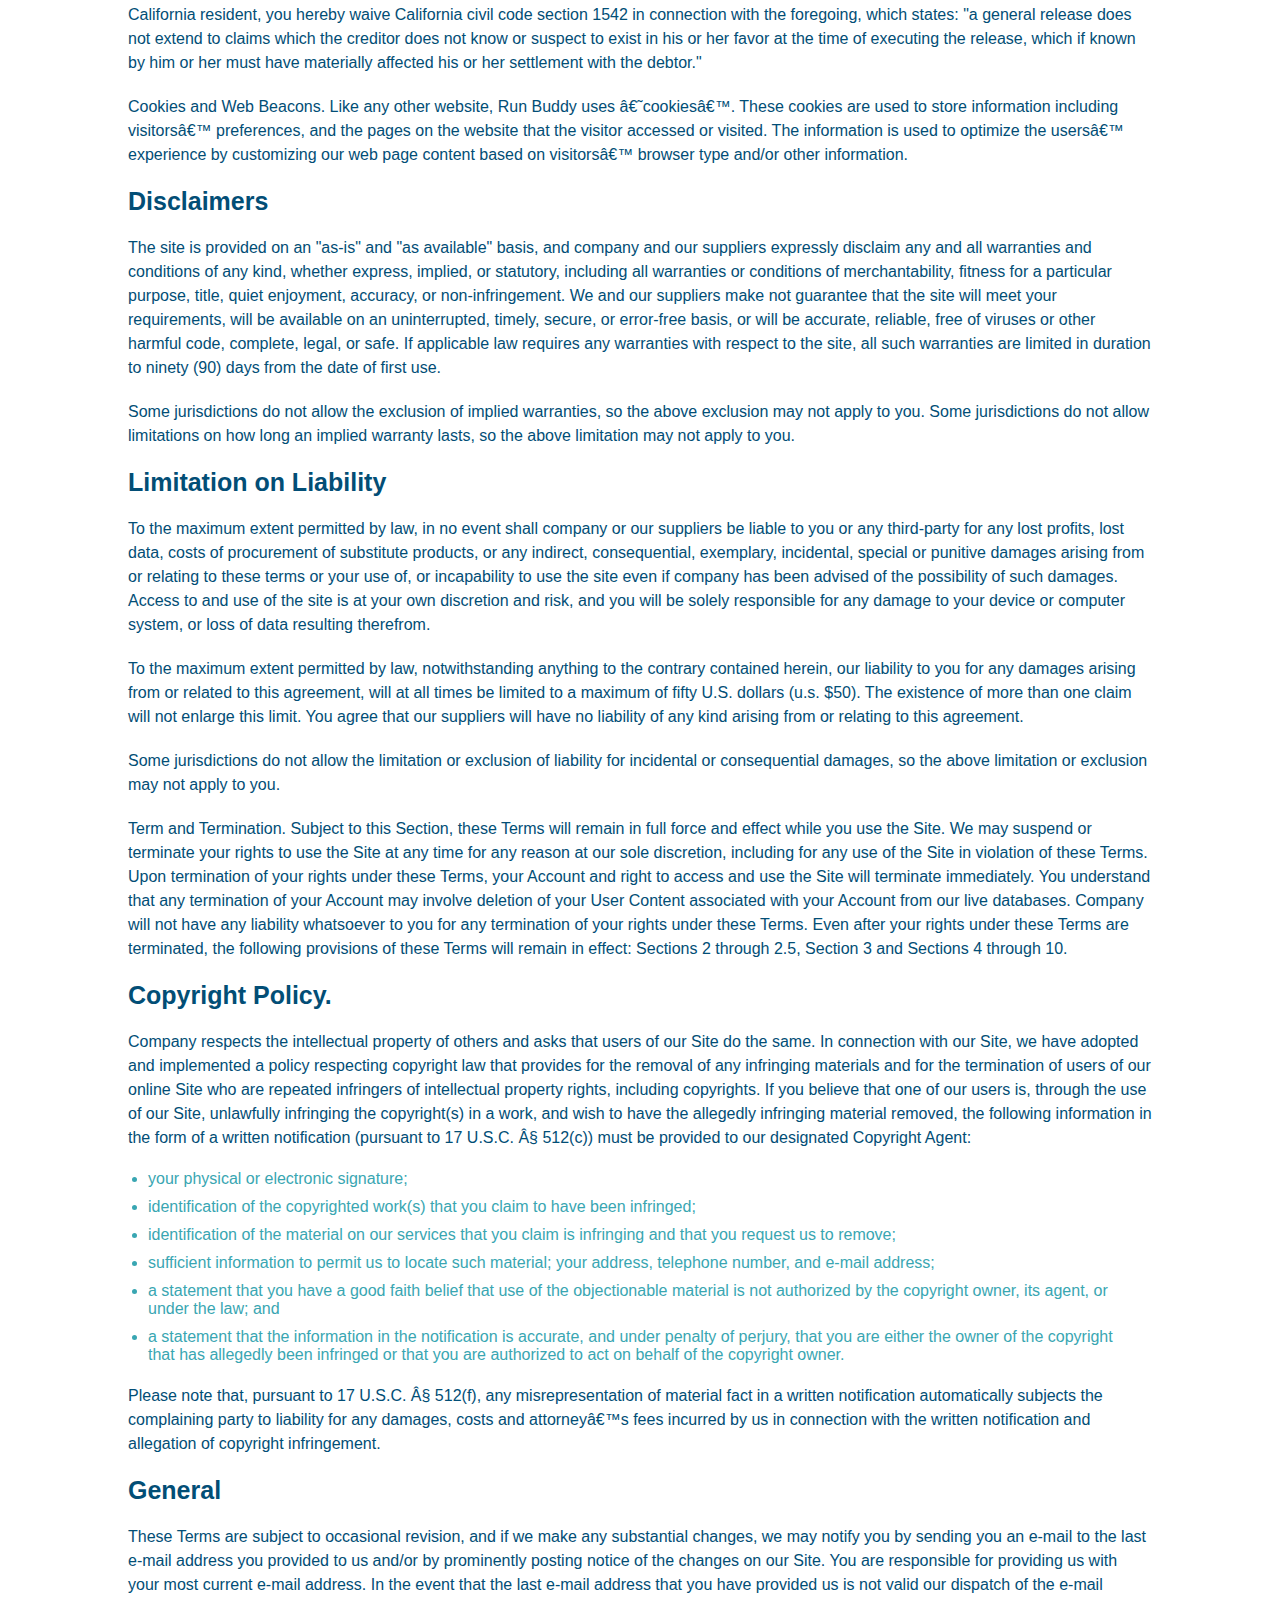
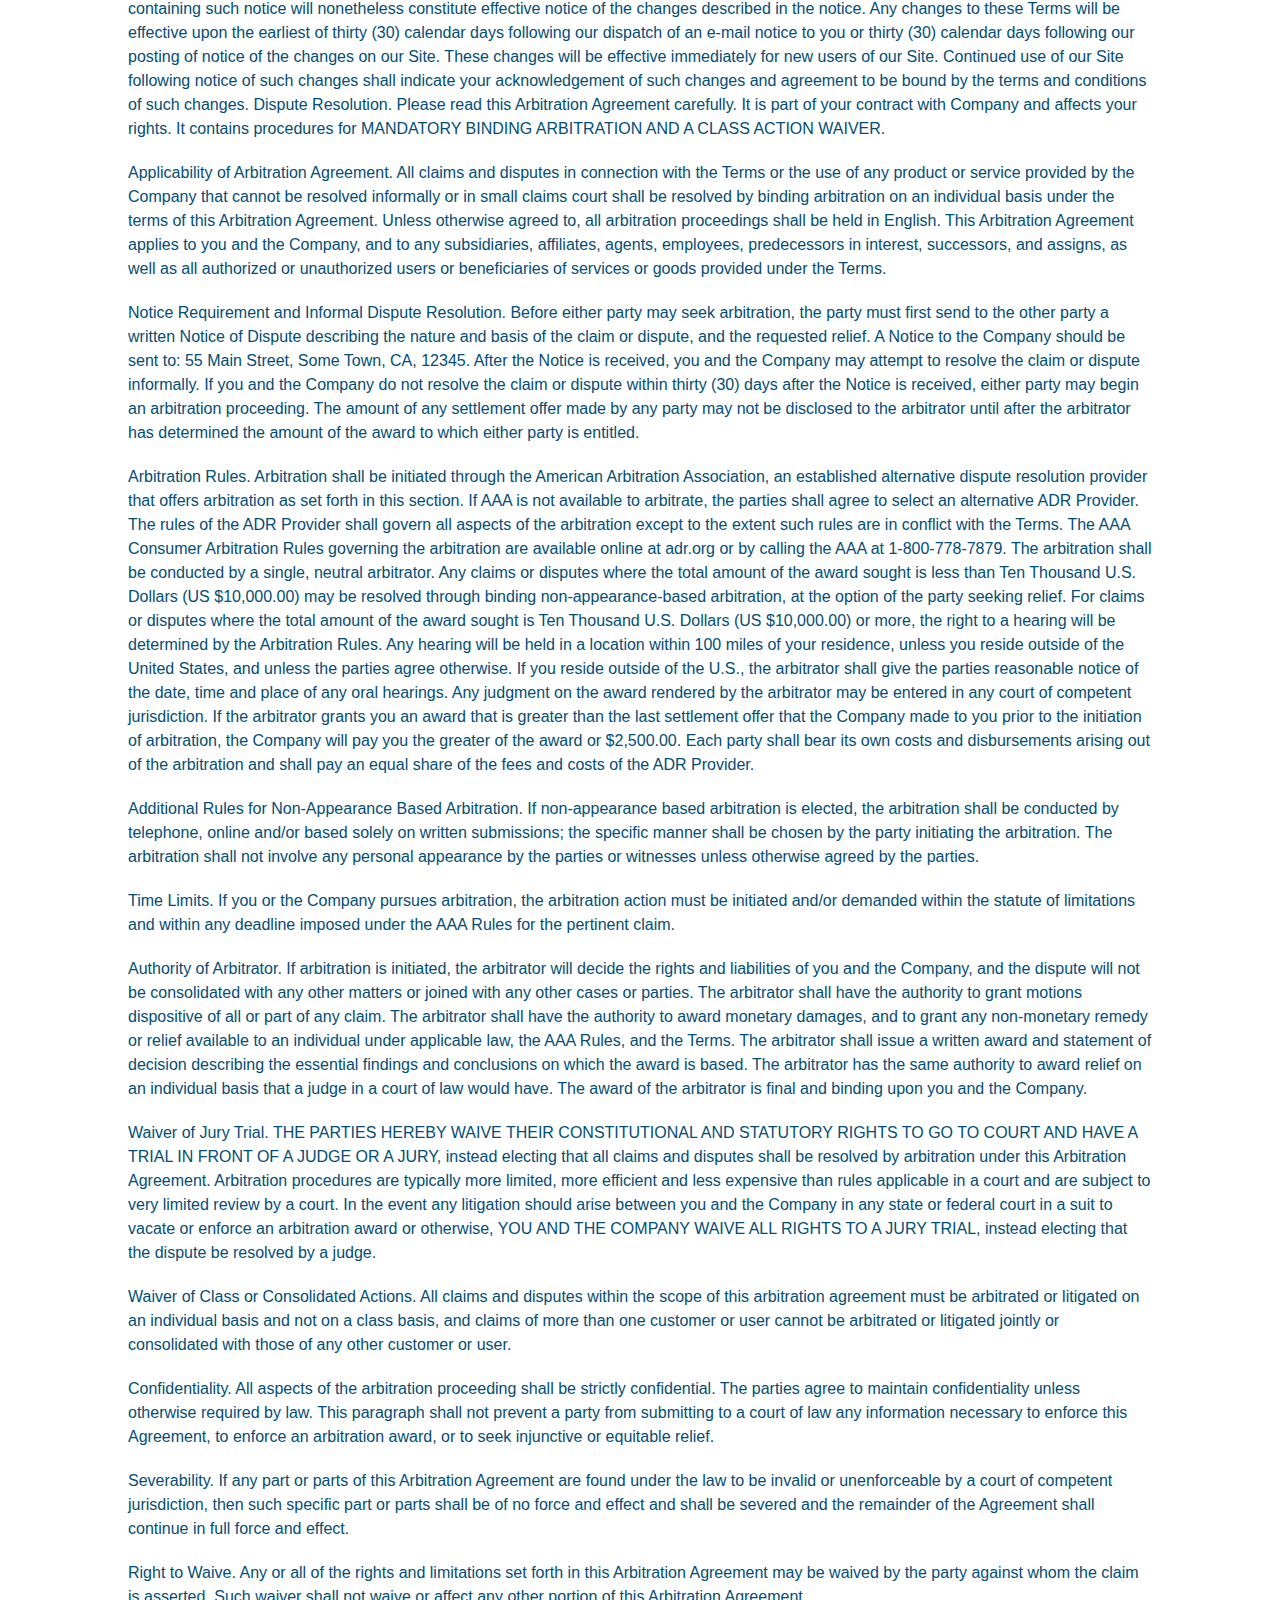
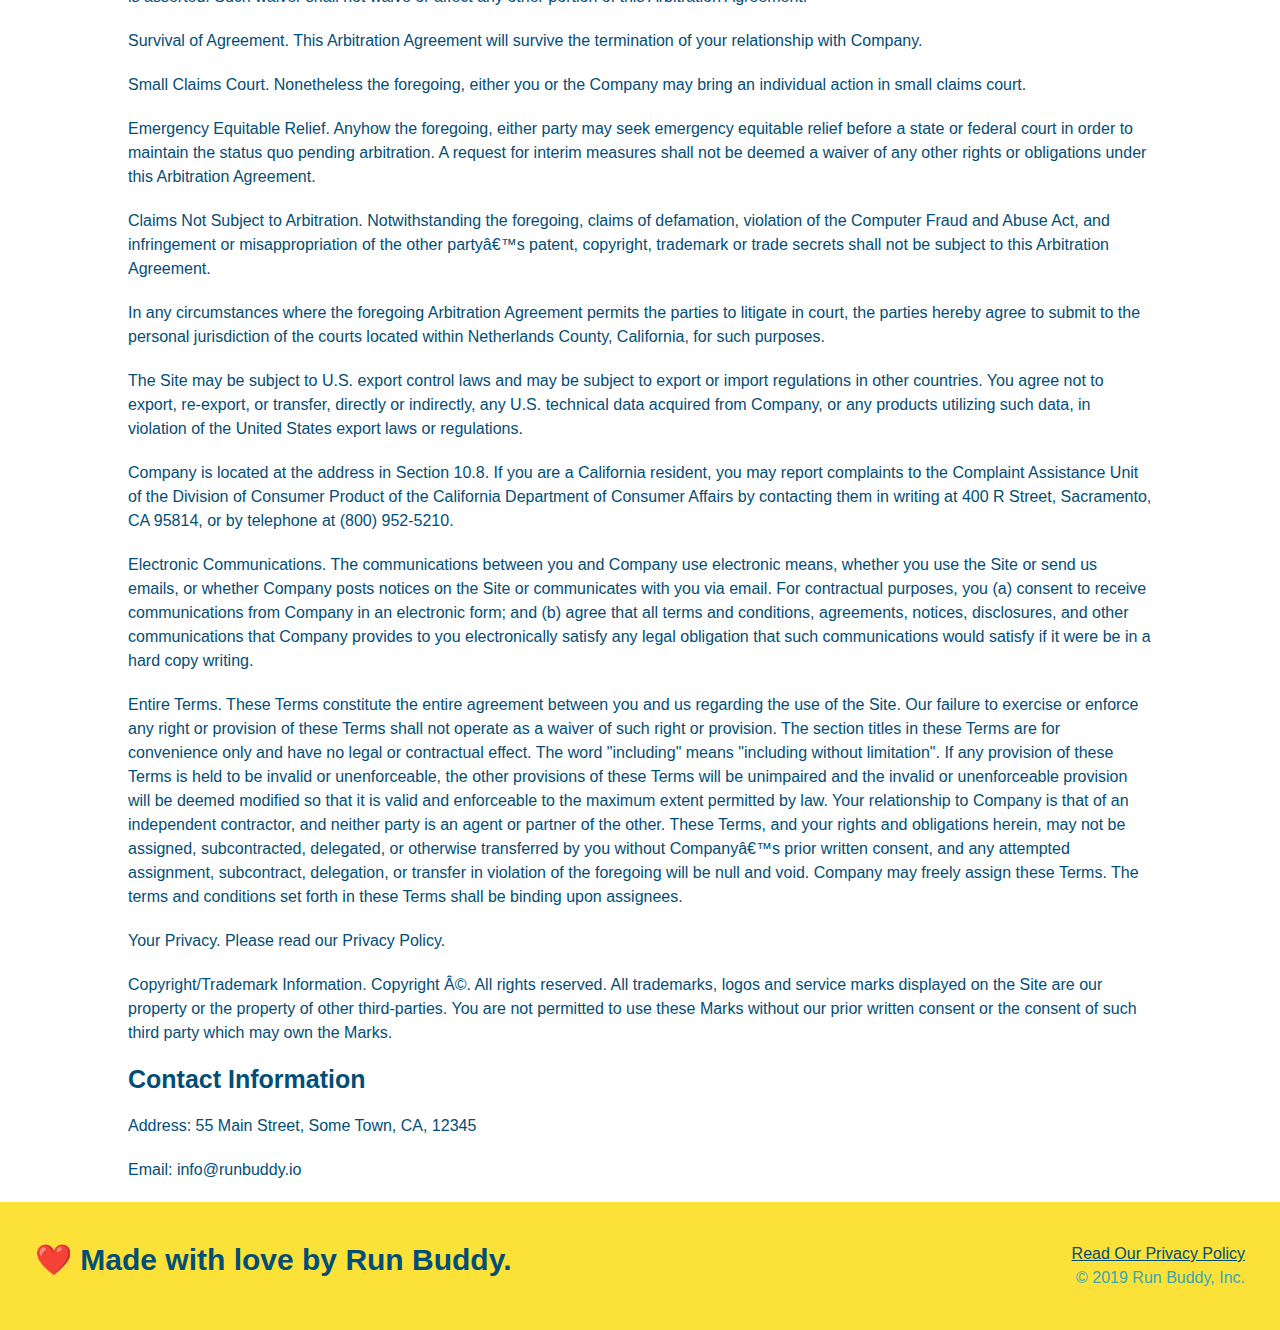
==== commit 7ff31fd6: "mediaqueries for small screens, tablets, phones" ====
--- a/privacy-policy.html
+++ b/privacy-policy.html
@@ -2,6 +2,7 @@
 <html lang="en">
     <head>
         <meta charset="UTF-8"/>
+        <meta name="viewport" content="width=device-width, initial-scale=1.0" />
         <title>Privacy Policy - Run Buddy</title>
         <link rel="stylesheet" href="./assests/css/style.css">
         <link rel="stylesheet" href="./assests/css/secondary-styles.css" />
--- a/assests/css/style.css
+++ b/assests/css/style.css
@@ -1,248 +1,479 @@
 * {
-    margin: 0;
-    padding: 0;
-    box-sizing: border-box;
-}
+  box-sizing: border-box;
+  margin: 0;
+  padding: 0;
+}
+
 body {
-    /* more on this crazy alphanumerical value in a minute! */
-    color: #39a6b2;
-    font-family: Helvetica, Arial, sans-serif;
-  }
-  /* apply styles to <header> */
-  header {
-      padding: 20px 35px;
-      background-color: #39a6b2;
-  }
-  header h1 {
-      font-weight: bold;
-      font-size: 36px;
-      color: #fce138;
-      margin: 0;
-      display: inline;
-  }
-
-  header a {
-      text-decoration: none;
-      color: #fce138;
-  }
-  header nav {
-      float: right;
-      margin: 7px 0;
-  }
-  header nav ul li {
-      display: inline;
-  }
-  header nav ul li a {
-      margin: 0 30px;
-      font-weight: lighter;
-      font-size: 22px;
+  color: #39a6b2;
+  font-family: Helvetica, Arial, sans-serif;
+}
+
+
+/* HEADER / NAV BAR STYLES START */
+
+header {
+  padding: 20px 35px;
+  background-color: #39a6b2;
+  display: flex;
+  justify-content: space-between;
+  flex-wrap: wrap;
+}
+
+header h1 {
+  font-weight: bold;
+  margin: 0;
+  font-size: 36px;
+  color: #fce138;
+}
+
+header a {
+  text-decoration: none;
+  color: #fce138;
+}
+
+header nav {
+  margin: 7px 0;
+}
+
+header nav ul {
+  display: flex;
+  flex-wrap: wrap;
+  justify-content: space-between;
+  align-items: center;
+  list-style: none;
+}
+
+header nav ul li a {
+  padding: 10px 15px;
+  font-weight: lighter;
+  font-size: 1.55vw;
+}
+
+/* HEADER / NAVBAR STYLES END */
+
+
+
+/* FOOTER STYLES START */
+footer {
+  background: #fce138;
+  padding: 40px 35px;
+  display: flex;
+  justify-content: space-between;
+  flex-wrap: wrap;
+  width: 100%;
+}
+
+footer h2 {
+  color: #024e76;
+  font-size: 30px;
+  margin: 0;
+}
+
+footer div {
+  line-height: 1.5;
+  text-align: right;
+}
+
+footer a {
+  color: #024e76;
+}
+/* END FOOTER STYLES */
+
+/* STYLE ALL SECTION TAGS */
+section {
+  padding: 60px;
+}
+
+/* HERO STYLES START */
+.hero {
+  background-image: url('../images/hero-bg.jpg');
+  background-size: cover;
+  background-position: center;
+  display: flex;
+  justify-content: center;
+  flex-wrap: wrap;
+  align-items: flex-start;
+}
+
+.hero-cta {
+  width: 35%;
+  text-align: right;
+  margin: 3.5%;
+  color: #fff;
+  font-size: 18px;
+  line-height: 1.2;
+}
+
+.hero-cta h2 {
+  font-style: italic;
+  font-size: 55px;
+  color: #fce138;
+}
+
+.hero-form {
+  border: 3px solid #024e76;
+  border-radius: 15px;
+  background-color: #fce138;
+  padding: 20px;
+  color: #024e76;
+  width: 40%;
+  margin: 3.5%;
+}
+
+.hero-form h3 {
+  font-size: 24px;
+  margin: 0;
+}
+.hero-form p {
+  margin: 5px 0 15px 0;
+}
+
+.form-input {
+  border: 1px solid #024e76;
+  border-radius: 10px;
+  display: block;
+  padding: 7px 15px;
+  font-size: 16px;
+  color: #024e76;
+  width: 100%;
+  margin-bottom: 15px; 
+}
+
+.hero-form label {
+  margin: 0 5px;
+}
+
+.hero-form button {
+  color: #fce138;
+  background-color: #024e76;
+  border: none;
+  padding: 10px 20px;
+  font-size: 16px;
+} 
+/* HERO STYLES END */
+
+
+/* SECTION TITLE STYLES START */
+.section-title {
+  font-size: 48px;
+  border-bottom: 3px solid;
+  color: #024e76;
+  padding-bottom: 20px;
+  text-align: center;
+  margin: 0 auto 35px auto;
+  width: 50%;
+}
+
+.primary-border {
+  border-color: #fce138;
+}
+
+.secondary-border {
+  border-color: #39a6b2;
+}
+/* SECTION TITLE STYLES END */
+
+/* WHAT WE DO STYLES */
+
+.intro p {
+  line-height: 1.7;
+  color: #39a6b2;
+  width: 80%;
+  margin: 0 auto;
+  font-size: 20px;
+  text-align: center;
+}
+/* WHAT YOU DO STYLES END */
+
+
+/* WHAT YOU DO STYLES START */
+.steps { 
+  background: #fce138;
+}
+
+.step {
+  margin: 50px auto;
+  padding-bottom: 50px;
+  width: 80%;
+  border-bottom: 1px solid #39a6b2;
+  display: flex;
+  flex-wrap: wrap;
+  align-items: center;
+  justify-content: space-between;
+}
+
+.step h3 {
+  color: #024e76;
+  font-size: 46px;
+  flex: 1 30%;
+}
+
+.step-info {
+  flex: 2 70%;
+  display: flex;
+  flex-wrap: wrap;
+  align-items: center;
+}
+
+.step-img {
+  flex: 1 12%;
+  margin-right: 20px;
+}
+
+.step-img img {
+  max-width: 100%;
+}
+
+.step-text {
+  flex: 12;
+}
+
+.step-text p {
+  color: #39a6b2;
+  font-size: 18px;
+}
+
+.step-text h4 {
+  font-size: 26px;
+  line-height: 1.5;
+  color: #024e76;
+}
+
+/* WHAT YOU DO STYLES END */
+
+/* MEET THE TRAINERS START */
+.trainers {
+  width: 100%;
+  margin: 0 auto;
+  display: flex;
+  flex-wrap: wrap;
+  justify-content: space-around;
+}
+
+.trainer {
+  margin: 20px;
+  flex: 1;
+  background: #024e76;
+  color: #fce138;
+}
+
+.trainer img {
+  width: 100%;
+}
+
+.trainer-bio {
+  padding: 25px;
+  line-height: 1.3;
+}
+
+.trainer-bio h3 {
+  font-size: 28px;
+}
+
+.trainer-bio h4 {
+  font-weight: lighter;
+  font-size: 22px;
+  margin-bottom: 15px;
+}
+
+.trainer-bio p {
+  font-size: 17px;
+}
+/* TRAINER STYLES END */
+
+/* REACH OUT STYLES START */
+.contact {
+  background: #024e76;
+}
+
+.contact h2 {
+  color: #fce138;
+}
+
+.contact-info {
+  display: flex;
+  justify-content: space-between;
+  flex-wrap: wrap;
+}
+
+.contact-info > * {
+  flex: 1;
+  margin: 15px;
+}
+
+.contact-info iframe {
+  height: 400px;
+}
+
+.contact-info div {
+  color: white;
+}
+
+.contact-info h3 {
+  color: #fce138;
+  font-size: 32px;
+}
+
+.contact-info p, .contact-info address {
+  margin: 20px 0;
+  line-height: 1.5;
+  font-size: 16px;
+  font-style: normal;
+}
+
+.contact-form input, .contact-form textarea {
+  border: 1px solid #024e76;
+  border-radius: 15px;
+  display: block;
+  padding: 7px 15px;
+  font-size: 16px;
+  color: #024e76;
+  width: 100%;
+  margin-bottom: 15px;
+  margin-top: 5px;
+}
+
+.contact-form button {
+  width: 100%;
+  border: none;
+  background: #fce138;
+  border-radius: 10px;
+  color: #024e76;
+  text-align: center;
+  padding: 15px 0;
+  font-size: 16px;
+}
+
+.contact-info a {
+  color: #fce138;
+}
+
+
+/* REACH OUT STYLES END */
+
+/* UTILITIES */
+.text-left {
+  text-align: left;
+}
+
+.text-right {
+  text-align: right;
+}
+
+.flex-row {
+  display: flex;
+}
+
+/* MEDIA QUERY FOR SMALLER DESKTOP SCREENS AND SMALLER */
+@media screen and (max-width: 980px) {
+   header {
+     padding-bottom: 0;
+     justify-content: center;
+   }
+
+   header h1 {
+     width: 100%;
+     text-align: center;
+   }
+
+   header nav ul {
+     margin-top: 20px;
+     width: 100%;
+     justify-content: center;
+   }
+
+   header nav ul li a {
+     font-size: 20px;
+   }
+
+   footer h2, footer div {
+     text-align: center;
+     width: 100%;
+   }
+
+   .hero-cta, .hero-form {
+    width: 100%;
   }
   
-  footer {
-      background: #fce138;
-      width: 100%;
-      padding: 40px 35px;
-  }
-  footer h2 {
-      display: inline;
-      color: #024e76;
-      font-size: 30px;
-      margin: 0;
-  }
-  footer div {
-      float: right;
-      line-height: 1.5;
-      text-align: right;
-  }
-  footer a {
-      color: #024e76;
-  }
+  .hero-cta {
+    text-align: center;
+  }
+
+  .section-title {
+    width: 80%;
+  }
+  
+  .trainer {
+    flex: 0 70%;
+  }
+  
+  .contact-info iframe{
+    flex: 1 100%;
+  }
+}
+
+
+
+/* MEDIA QUERY FOR TABLETS AND SMALLER */
+@media screen and (max-width: 768px) {
   section {
-      padding: 60px;
-  }
-  /* Hero Style Chart */
-  .hero {
-    background-image: url("../hero-bg.jpg");
-    height: 600px;
-    background-size: cover;
-    background-position: center;
-    position: relative;
+    padding: 30px 15px;
+  }
+
+  .step h3 {
+    flex: 1 100%;
+    text-align: center;
+  }
+
+  .step-info {
+    flex: 2 100%;
+    text-align: center;
+    justify-content: center;
+  }
+
+  .step-img {
+    flex: 0 32%;
+    margin-right: 0;
+    margin-top: 15px;
+    margin-bottom: 15px;
+  }
+
+  .step-text {
+    flex: 100%;  
+  }
+
+}
+
+/* MEDIA QUERY FOR MOBILE PHONES AND SMALLER */
+@media screen and (max-width: 575px) {
+
+  .hero-form button {
+    width: 100%;
+  }
+
+  .section-title {
+    width: 95%;
+  }
+
+  .intro p {
+    width: 100%;
+  }
+
+  .trainer {
+    flex: 0 100%;
+  }
+
+  .contact-info {
+    text-align: center;
+  }
+
+  .contact-info > * {
+    flex: 0 100%;
+  }
+
+  .contact-form {
+    order: 3;
   }
   
-  .hero-form {
-    border: 3px solid #024e76;
-    background-color: #fce138;
-    padding: 20px;
-    width: 500px;
-    color: #024e76;
-    position: absolute;
-    bottom: 120px;
-    right: 140px;
-  }
-  
-  .hero-form h3 {
-      font-size: 24px;
-      margin: 0;
-
-  }
-
-  .hero-form p {
-      margin: 5px 0 15px 0;
-  }
-
-  .form-input {
-    border: 1px solid #024e76;
-    display: block;
-    padding: 7px 15px;
-    font-size: 16px;
-    color: #024e76;
-    width: 100%;
-    margin-bottom: 15px;
-  }
-
-  .hero-form label {
-      margin: 0 5px;
-  }
-
-  .hero-form button {
-    color: #fce138;
-    background-color: #024e76;
-    border: none;
-    padding: 10px 20px;
-    font-size: 16px;
-  }
-
-  .intro {
-    text-align: center;
-  }
-  
-  .intro p {
-      margin: 0 auto;
-      line-height: 1.7;
-      color: #39a6b2;
-      width: 80%;
-      font-size: 20px;
-  }
-
-  .steps {
-      text-align: center;
-      background: #fce138;
-  }
-
-  .steps div {
-    margin-bottom: 80px;
-  }
-  
-  .steps img {
-    width: 15%;
-    margin: 10px 0;
-  }
-  
-  .steps h3 {
-    color: #024e76;
-    font-size: 46px;
-    margin-top: 10px;
-  }
-  
-  .steps p {
-    color: #39a6b2;
-    font-size: 23px;
-  }
-  
-  .steps span {
-    font-size: 38px;
-  }
-
-
-  
-  .section-title {
-    font-size: 55px;
-    color: #024e76;
-    margin-bottom: 35px;
-    padding: 0 100px 20px 100px;
-    display: inline-block;
-    border-bottom: 3px solid;
-  }
-   .primary-border {
-       border-color: #fce138;
-   }
-   .secondary-border {
-       border-color: #39a6b2;
-   }
-   
-   .trainers {
-    text-align: center;
-  }
-   .trainer {
-       width: 900px;
-       margin:0 auto 30px auto;
-       background: #024e76;
-       color: #fce138;
-       overflow: auto;
-   }
-   .trainer img {
-       width: 35%;
-       float: left;
-   }
-   .trainer-bio {
-       padding: 35px;
-       float: left;
-       width: 65%;
-   }
-   .trainer-bio h3 {
-       font-size: 32px;
-       margin-bottom: 8px;
-   }
-   .trainer-bio h4 {
-       font-weight: lighter;
-       font-size: 26px;
-       margin-bottom: 25px;
-   }
-   .trainer-bio p {
-       font-size: 17px;
-       line-height: 1.3;
-   }
-
-   .text-left {
-       text-align: left;
-   }
-   .text-right {
-       text-align: right;
-   }
-
-   .contact {
-    background-color: #024e76;
-    text-align: center;
-   }
-
-   .contact h2 {
-       color: #fce138;
-   }
-
-   .contact-info iframe {
-       width: 400px;
-       height: 400px;
-   }
-
-   .contact-info div {
-       width: 410px;
-       display: inline-block;
-       vertical-align: top;
-       text-align: left;
-       margin: 30px 0 0 60px;
-       color: white;
-   }
-
-   .contact-info h3 {
-       color: #fce138;
-       font-size: 32px;
-   }
-    .contact-info p, .contact-info address {
-        margin: 20px 0;
-        line-height: 1.5;
-        font-size: 20px;
-        font-style: normal;
-    }
-.contact-info a {
-    color: #fce138;
 }